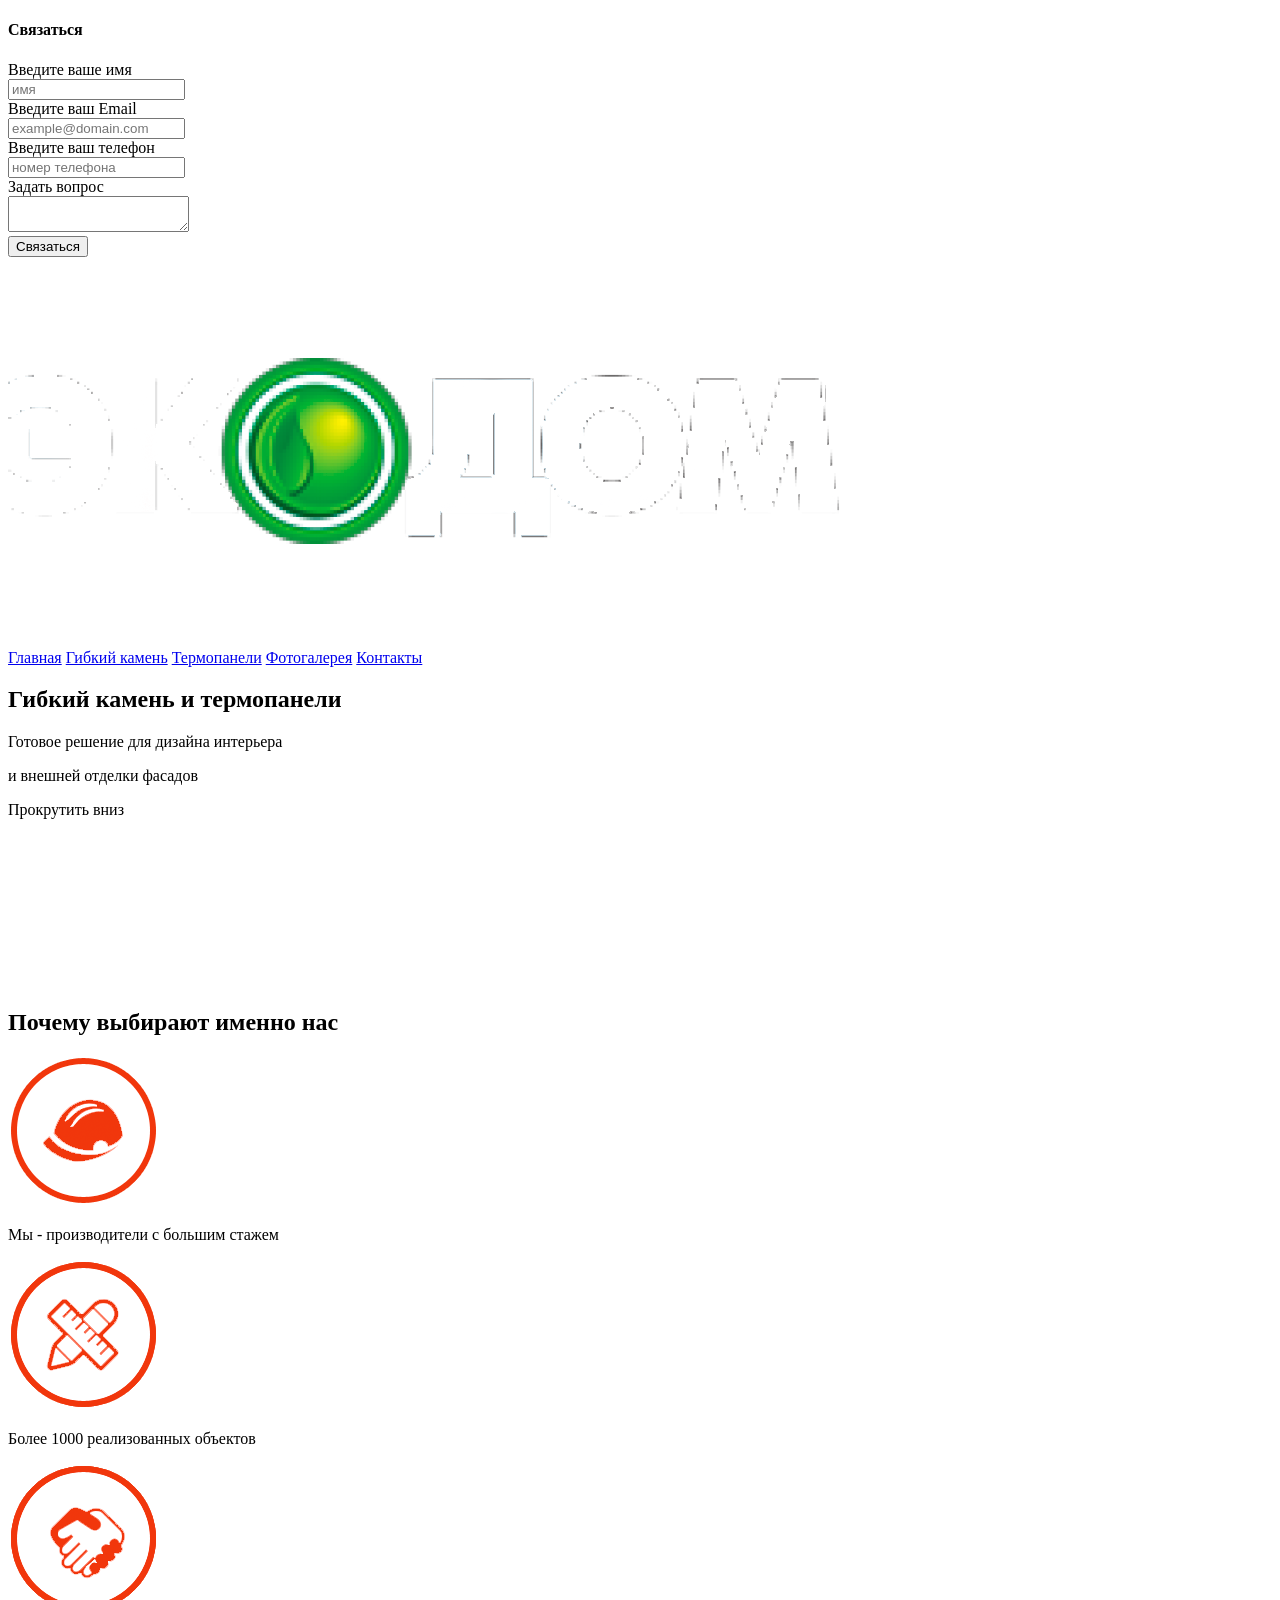
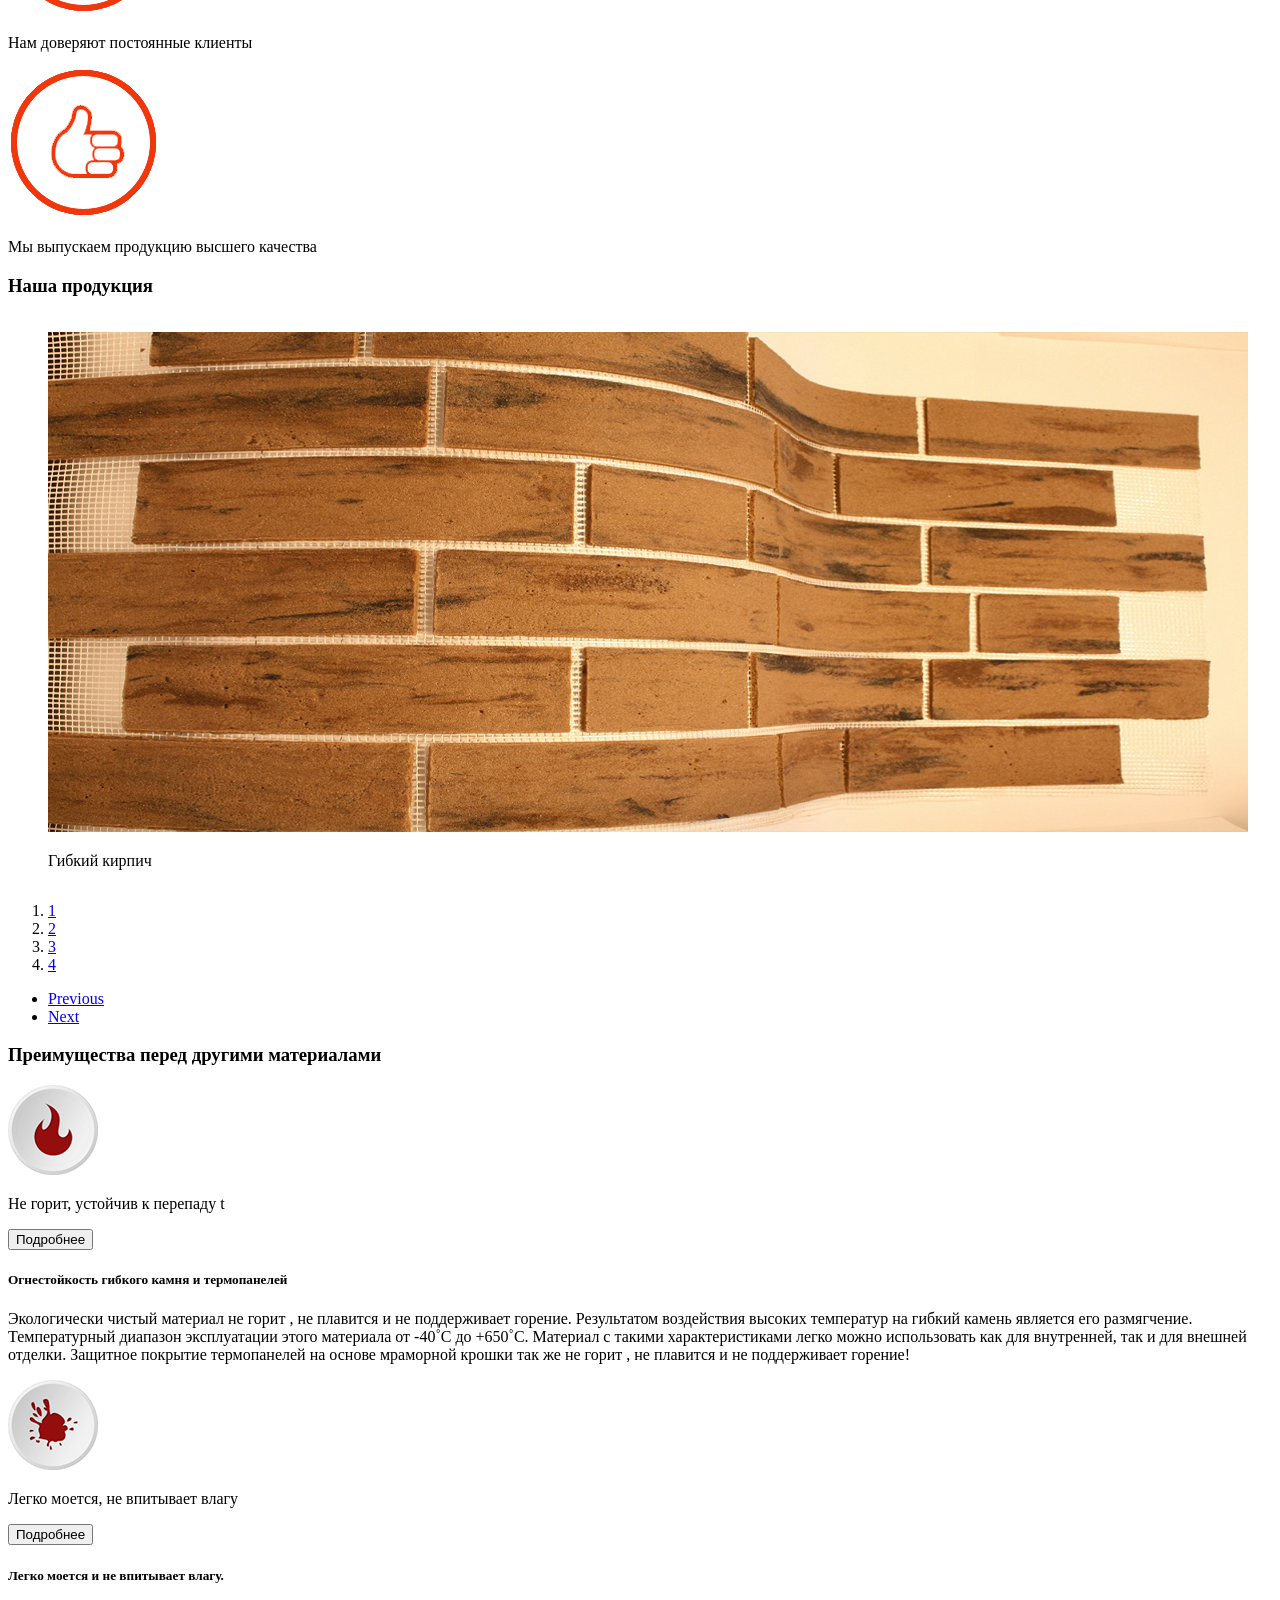
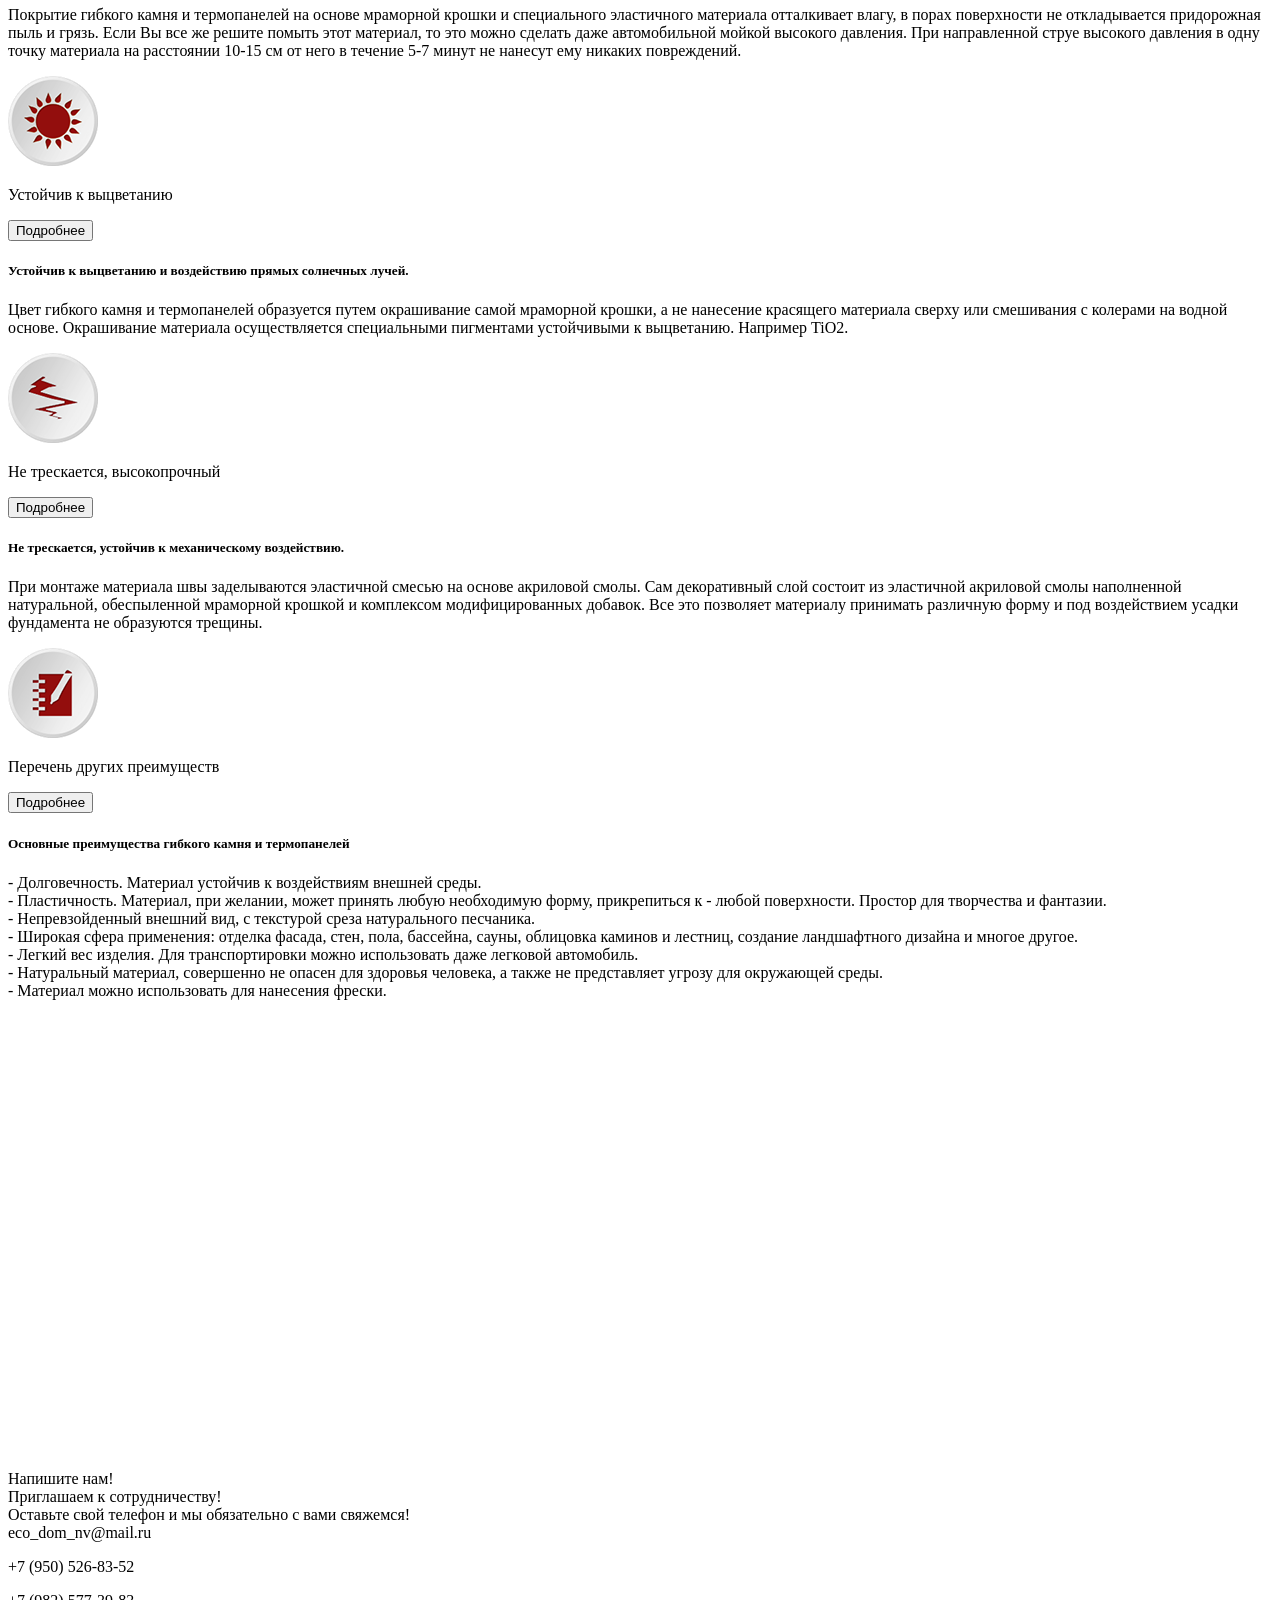
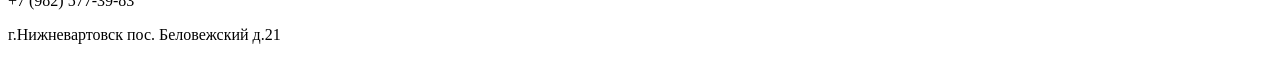
==== public/app/index.html @ 34fd1367 "верстка" ====
<!DOCTYPE html>
<html lang="ru">

<head>
    <meta charset="UTF-8"/>
    <meta http-equiv="X-UA-Compatible" content="IE=edge">
    <meta name="viewport" content="width=device-width, initial-scale=1.0">
    <title>Gulp Project</title>
    <link rel="stylesheet" href="css/font-awesome.min.css">
    <link rel="stylesheet" href="css/flexslider.css" type="text/css" media="screen"/>
    <link rel="stylesheet" href="css/main.css" type="text/css"/>
    <!--[if lt IE 9]>
    <script src="https://oss.maxcdn.com/html5shiv/3.7.3/html5shiv.min.js"></script>
    <script src="https://oss.maxcdn.com/respond/1.4.2/respond.min.js"></script>
    <![endif]-->
</head>

<body>
<!--<div class="debug">-->
<!--<div>-->
<!--<div>-->
<!--<div></div>-->
<!--<div></div>-->
<!--<div></div>-->
<!--<div></div>-->
<!--<div></div>-->
<!--<div></div>-->
<!--<div></div>-->
<!--<div></div>-->
<!--<div></div>-->
<!--<div></div>-->
<!--<div></div>-->
<!--<div></div>-->
<!--</div>-->
<!--</div>-->
<!--</div>-->
<div class="overlay_form"></div>
<section class="modal-form" id="popup1">
    <div class="smart-form">
        <div class="form-header">
            <h4><i class="fa fa-comments"></i>Связаться</h4>
        </div>
        <form method="post" action="#" id="contact">
            <div class="form-body">
                <div class="form-section">
                    <label for="names" class="field-label">Введите ваше имя</label>
                    <div class="prepend-icon">
                        <span class="field-icon"><i class="fa fa-user"></i></span>
                        <input type="text" name="names" id="names" placeholder="имя">
                    </div>
                </div>
                <div class="form-section">
                    <label for="email" class="field-label">Введите ваш Email</label>
                    <div class="prepend-icon">
                        <span class="field-icon"><i class="fa fa-envelope"></i></span>
                        <input type="email" name="email" id="email" placeholder="example@domain.com">
                    </div>
                </div>
                <div class="form-section">
                    <label for="tel" class="field-label">Введите ваш телефон</label>
                    <div class="prepend-icon">
                        <span class="field-icon"><i class="fa fa-phone-square"></i></span>
                        <input type="tel" name="tel" id="tel" placeholder="номер телефона">
                    </div>

                </div>
                <div class="form-section">
                    <label for="comment" class="field-label">Задать вопрос</label>
                    <div class="prepend-icon">
                        <span class="field-icon"><i class="fa fa-comments"></i></span>
                        <textarea class="comment" id="comment" name="comment"></textarea>
                    </div>
                </div>
            </div>
            <div class="form-footer">
                <input type="submit" name="modal_submit" value="Связаться" class="button-form">
            </div>
        </form>
    </div>
</section>
<header>
    <nav class="menu">
        <div class="logo">
            <img src="img/logo3.png" alt="логотип">
        </div>
        <div class="menu__icon">
            <span></span>
            <span></span>
            <span></span>
            <span></span>
        </div>

        <div class="menu__links">
            <a class="menu__links-item menu__links-item-active" href="#">Главная</a>
            <a class="menu__links-item" href="gk.html">Гибкий камень</a>
            <a class="menu__links-item" href="tp.html">Термопанели</a>
            <a class="menu__links-item" href="gallery.html">Фотогалерея</a>
            <a class="menu__links-item" href="#contact_footer">Контакты</a>
        </div>
    </nav>
    <section class="fullscreen-bg">
        <div class="overlay">
            <div class="container">
                <h1>Гибкий камень и термопанели</h1>
                <p>Готовое решение для дизайна интерьера</p>
                <p>и внешней отделки фасадов</p>
                <p class="text">Прокрутить вниз</p>
                <div class="arrow_top">
                    <div class="chevron"></div>
                    <div class="chevron"></div>
                    <div class="chevron"></div>
                </div>

            </div>
        </div>
        <video loop muted autoplay poster="media/backvideo.jpg" class="fullscreen-bg__video">
            <source src="media/backvideo.mp4" type="video/mp4">
            <source src="media/backvideo.webm" type="video/webm">
            <source src="media/backvideo.avi" type="video/avi">
        </video>
    </section>


</header>
<main>
    <section class="profit">
        <div class="container">
            <div class="items">
                <h2>Почему выбирают именно нас</h2>
                <div class="item">
                    <img src="img/ico_pochemu_1.png" alt="">
                    <p>Мы - производители с большим стажем</p>
                </div>
                <div class="item">
                    <img src="img/ico_pochemu_2.png" alt="">
                    <p>Более 1000 реализованных объектов</p>
                </div>
                <div class="item">
                    <img src="img/ico_pochemu_3.png" alt="">
                    <p>Нам доверяют постоянные клиенты</p>
                </div>
                <div class="item">
                    <img src="img/ico_pochemu_4.png" alt="">
                    <p>Мы выпускаем продукцию высшего качества</p>
                </div>
            </div>
        </div>
    </section>
    <section class="slider">
        <h3>Наша продукция</h3>
        <div class="slider_container">
            <div class="flexslider">
                <ul class="slides">
                    <li>
                        <img src="img/productslide1.jpg"/>
                        <p class="flex-caption">Гибкий кирпич</p>
                    </li>
                    <li>
                        <img src="img/productslide2.jpg"/>
                        <p class="flex-caption">Гибкие обои</p>
                    </li>
                    <li>
                        <img src="img/productslide3.jpg"/>
                        <p class="flex-caption">Гибкий камень: Плитка</p>
                    </li>
                    <li>
                        <img src="img/productslide4.jpg"/>
                        <p class="flex-caption">Гибкий камень: Текстурированный</p>
                    </li>
                </ul>
            </div>
        </div>
    </section>
    <section class="advantage">
        <div class="container">
            <h3>Преимущества перед другими материалами</h3>
            <div class="items">
                <div class="item img_item1">
                    <img src="img/ogon_w.png" alt="icon" class="img_but1">
                    <div class="item_header">
                        <p>Не горит, устойчив к перепаду t</p>
                        <button class="read_more but1">Подробнее</button>
                    </div>
                    <div class="item_text text1">
                        <h5>Огнестойкость гибкого камня и термопанелей</h5>
                        <p>Экологически чистый материал не горит , не плавится и не поддерживает горение.
                            Результатом воздействия высоких температур на гибкий камень является его размягчение.
                            Температурный диапазон эксплуатации этого материала от -40˚C до +650˚C.
                            Материал с такими характеристиками легко можно использовать как для внутренней, так и для
                            внешней отделки.
                            Защитное покрытие термопанелей на основе мраморной крошки так же не горит , не плавится и не
                            поддерживает горение!
                        </p>
                    </div>
                </div>
                <div class="item img_item2">
                    <img src="img/graz_w.png" alt="icon" class="img_but2">
                    <div class="item_header">
                        <p>Легко моется, не впитывает влагу</p>
                        <button class="read_more but2">Подробнее</button>
                    </div>
                    <div class="item_text text2">
                        <h5>Легко моется и не впитывает влагу.</h5>
                        <p>Покрытие гибкого камня и термопанелей на основе мраморной крошки и специального эластичного
                            материала отталкивает влагу, в порах поверхности не откладывается придорожная пыль и грязь.
                            Если
                            Вы все же решите помыть этот материал, то это можно сделать даже автомобильной мойкой
                            высокого
                            давления.
                            При направленной струе высокого давления в одну точку материала на расстоянии 10-15 см от
                            него в
                            течение 5-7 минут не нанесут ему никаких повреждений.</p>
                    </div>
                </div>
                <div class="item img_item3">
                    <img src="img/solnz_w.png" alt="icon" class="img_but3">
                    <div class="item_header">
                        <p>Устойчив к выцветанию</p>
                        <button class="read_more but3">Подробнее</button>
                    </div>
                    <div class="item_text text3">
                        <h5>Устойчив к выцветанию и воздействию прямых солнечных лучей.</h5>
                        <p>Цвет гибкого камня и термопанелей образуется путем окрашивание самой мраморной крошки, а не
                            нанесение красящего материала сверху или смешивания с колерами на водной основе.
                            Окрашивание материала осуществляется специальными пигментами устойчивыми к выцветанию.
                            Например
                            TiO2.</p>
                    </div>
                </div>
                <div class="item img_item4">
                    <img src="img/tresh_w.png" alt="icon" class="img_but4">
                    <div class="item_header">
                        <p>Не трескается, высокопрочный</p>
                        <button class="read_more but4">Подробнее</button>
                    </div>
                    <div class="item_text text4">
                        <h5>Не трескается, устойчив к механическому воздействию.</h5>
                        <p>При монтаже материала швы заделываются эластичной смесью на основе акриловой смолы. Сам
                            декоративный слой состоит из эластичной акриловой смолы наполненной натуральной,
                            обеспыленной
                            мраморной крошкой и комплексом модифицированных добавок. Все это позволяет материалу
                            принимать
                            различную форму и под воздействием усадки фундамента не образуются трещины.
                        </p>
                    </div>
                </div>
                <div class="item img_item5">
                    <img src="img/prohee_w.png" alt="icon" class="img_but5">
                    <div class="item_header">
                        <p>Перечень других преимуществ</p>
                        <button class="read_more but5">Подробнее</button>
                    </div>
                    <div class="item_text text5">
                        <h5>Основные преимущества гибкого камня и термопанелей</h5>
                        <p>
                            - Долговечность. Материал устойчив к воздействиям внешней среды. </br>
                            - Пластичность. Материал, при желании, может принять любую необходимую форму, прикрепиться к
                            - любой поверхности. Простор для творчества и фантазии.</br>
                            - Непревзойденный внешний вид, с текстурой среза натурального песчаника.</br>
                            - Широкая сфера применения: отделка фасада, стен, пола, бассейна, сауны, облицовка каминов и
                            лестниц, создание ландшафтного дизайна и многое другое.</br>
                            - Легкий вес изделия. Для транспортировки можно использовать даже легковой автомобиль.</br>
                            - Натуральный материал, совершенно не опасен для здоровья человека, а также не представляет
                            угрозу для окружающей среды.</br>
                            - Материал можно использовать для нанесения фрески.</br>
                        </p>
                    </div>
                </div>
            </div>
        </div>
    </section>
    <section class="map">
        <iframe src="https://www.google.com/maps/embed?pb=!1m18!1m12!1m3!1d62012.60396116427!2d76.44290987574828!3d60.94101270400136!2m3!1f0!2f0!3f0!3m2!1i1024!2i768!4f13.1!3m3!1m2!1s0x436d3ea933d05687%3A0xd611216bd7fa542d!2z0J3QuNC20L3QtdCy0LDRgNGC0L7QstGB0LosINCl0LDQvdGC0Yst0JzQsNC90YHQuNC50YHQutC40Lkg0LDQstGC0L7QvdC-0LzQvdGL0Lkg0L7QutGA0YPQsywg0KDQvtGB0YHQuNGP!5e0!3m2!1sru!2sby!4v1518263924692" width="100%" height="450" frameborder="0" style="border:0" allowfullscreen></iframe>
    </section>
</main>
<footer id="contact_footer">
    <div class="cooperation">
        Напишите нам!</br>
        Приглашаем к сотрудничеству!</br>
        Оставьте свой телефон и мы обязательно с вами свяжемся!</br>
    </div>
    <div class="cont_email">
        <div class="email">eco_dom_nv@mail.ru</div>
    </div>
    <div class="telefon">
        <p>+7 (950) 526-83-52</p>
        <div class="line"></div>
        <p>+7 (982) 577-39-83</p>
        <p class="adress">г.Нижневартовск пос. Беловежский д.21</p>
    </div>
</footer>
<a href="#" id="popup__toggle" rel="popup1">
    <div class="circlephone" style="transform-origin: center;"></div>
    <div class="circle-fill" style="transform-origin: center;"></div>
    <div class="img-circle" style="transform-origin: center;">
        <div class="img-circleblock" style="transform-origin: center;"></div>
    </div>

</a>
<script src="https://code.jquery.com/jquery-3.2.1.slim.min.js"
        integrity="sha384-KJ3o2DKtIkvYIK3UENzmM7KCkRr/rE9/Qpg6aAZGJwFDMVNA/GpGFF93hXpG5KkN"
        crossorigin="anonymous"></script>
<script defer src="js/jquery.flexslider.js"></script>
<script src="js/main.js"></script>
</body>

</html>
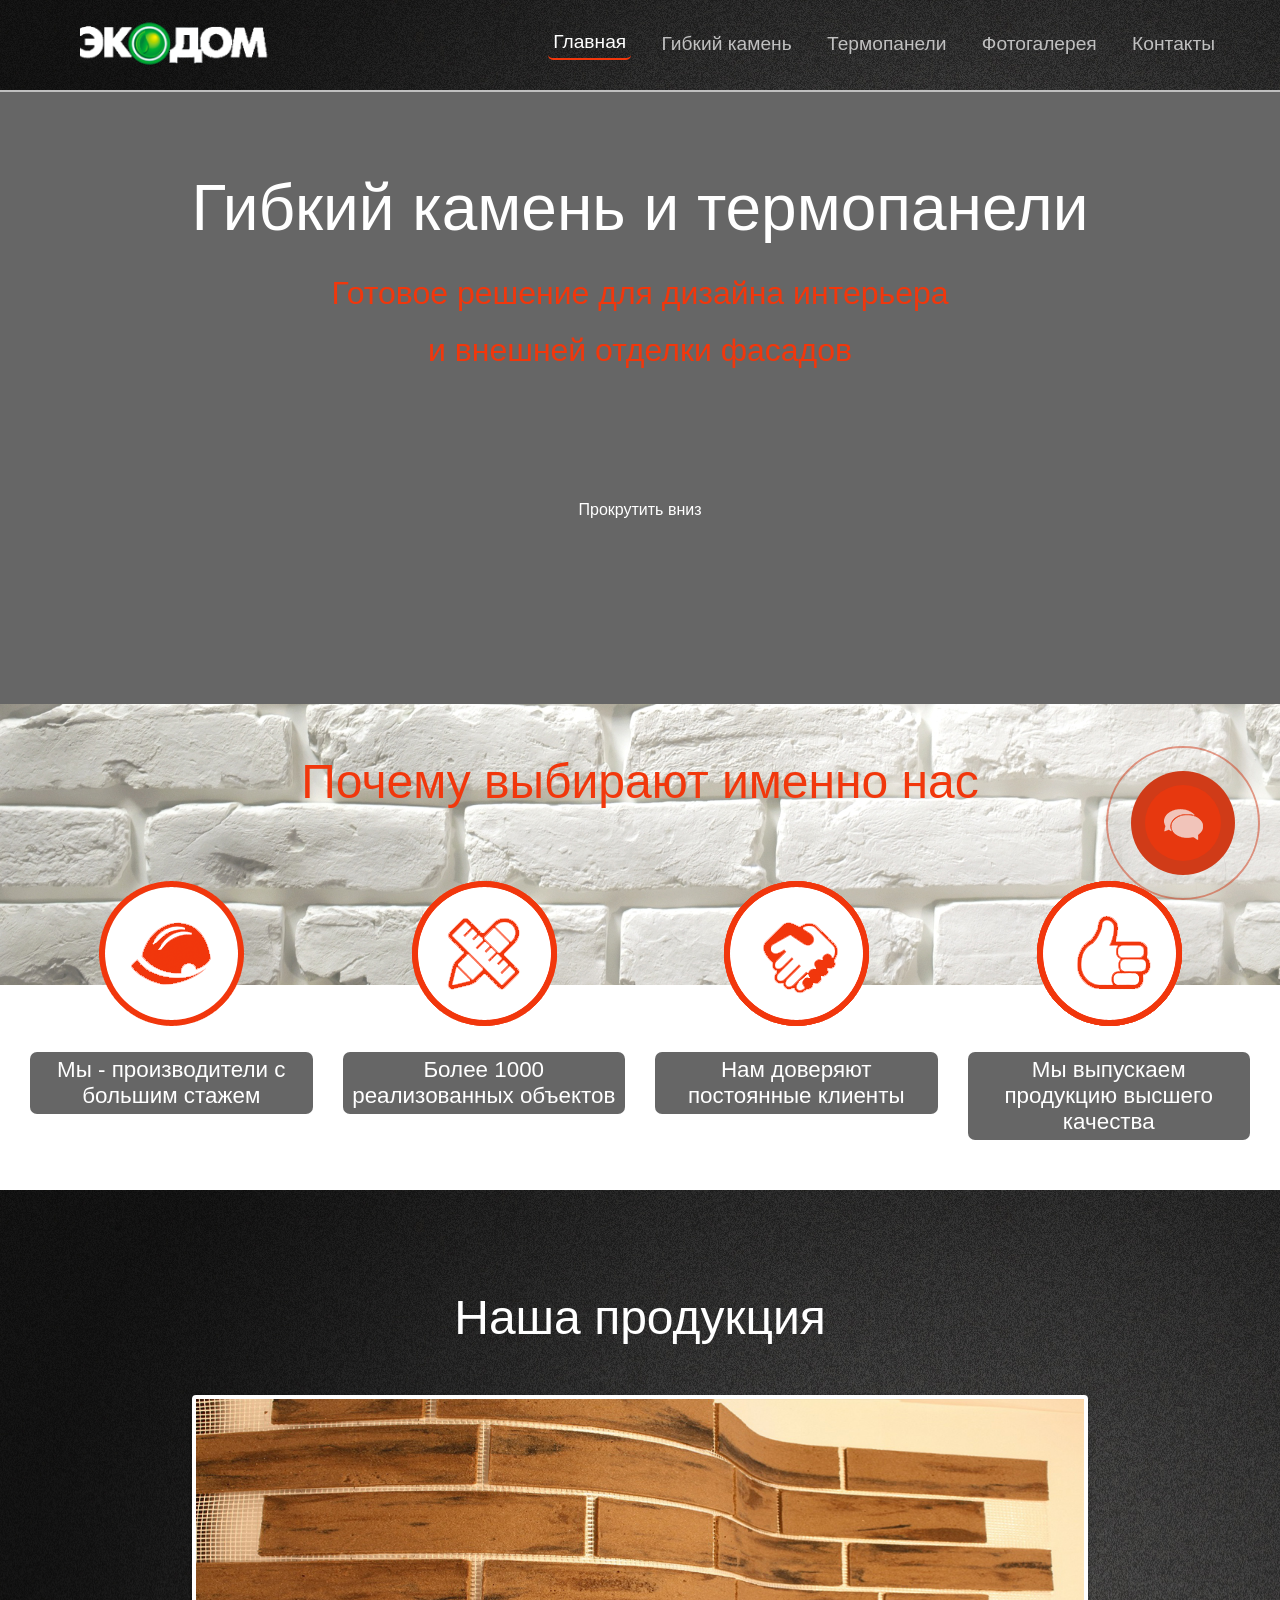
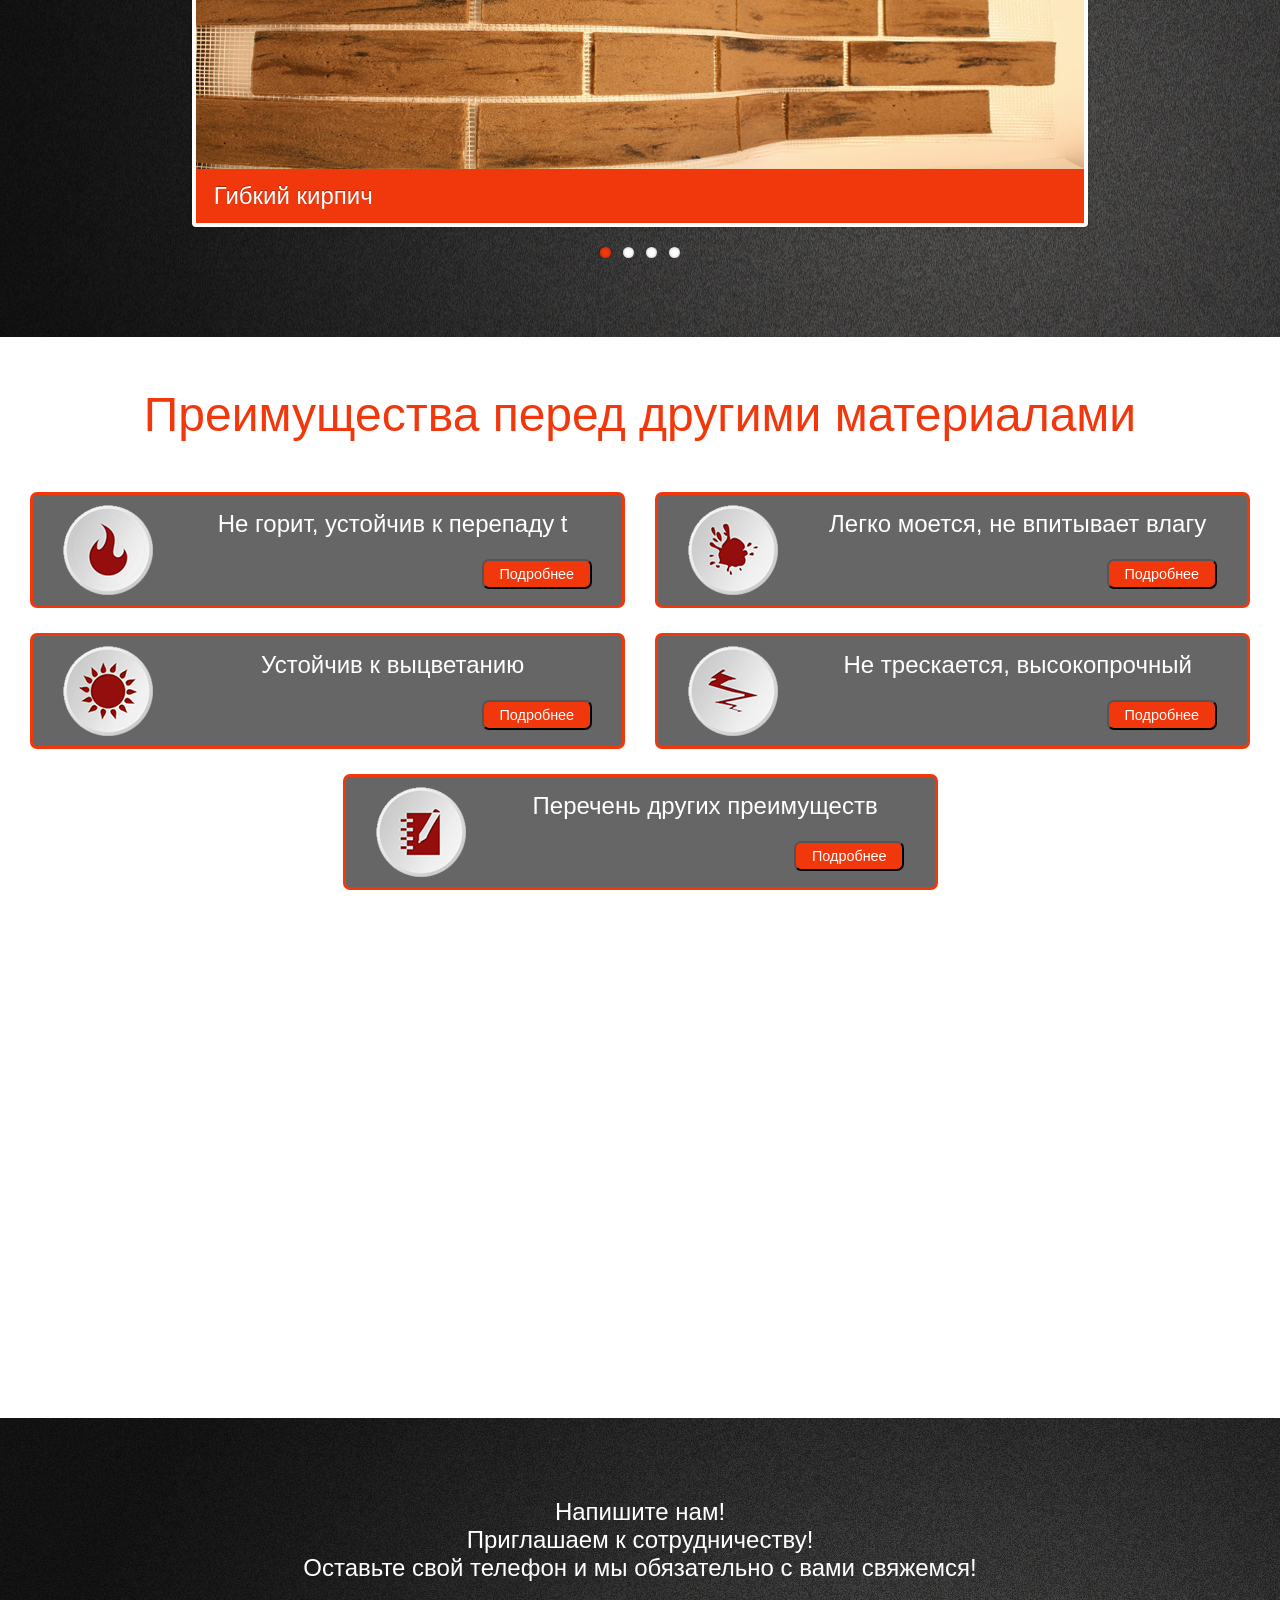
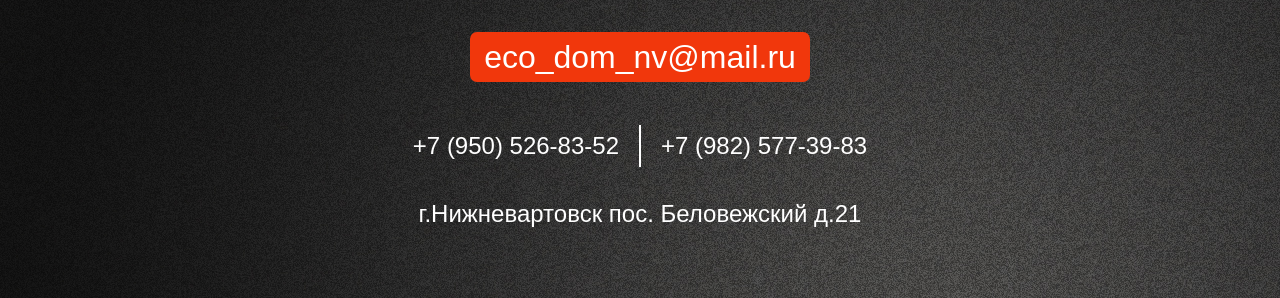
==== commit 8e550664: "верстка" ====
--- a/public/app/index.html
+++ b/public/app/index.html
@@ -176,7 +176,7 @@
             <h3>Преимущества перед другими материалами</h3>
             <div class="items">
                 <div class="item img_item1">
-                    <img src="img/ogon_w.png" alt="icon" class="img_but1">
+                    <div class="img_1"></div>
                     <div class="item_header">
                         <p>Не горит, устойчив к перепаду t</p>
                         <button class="read_more but1">Подробнее</button>
@@ -194,26 +194,26 @@
                     </div>
                 </div>
                 <div class="item img_item2">
-                    <img src="img/graz_w.png" alt="icon" class="img_but2">
+                    <div class="img_2"></div>
                     <div class="item_header">
                         <p>Легко моется, не впитывает влагу</p>
                         <button class="read_more but2">Подробнее</button>
                     </div>
                     <div class="item_text text2">
                         <h5>Легко моется и не впитывает влагу.</h5>
-                        <p>Покрытие гибкого камня и термопанелей на основе мраморной крошки и специального эластичного
-                            материала отталкивает влагу, в порах поверхности не откладывается придорожная пыль и грязь.
-                            Если
-                            Вы все же решите помыть этот материал, то это можно сделать даже автомобильной мойкой
-                            высокого
-                            давления.
-                            При направленной струе высокого давления в одну точку материала на расстоянии 10-15 см от
-                            него в
-                            течение 5-7 минут не нанесут ему никаких повреждений.</p>
-                    </div>
+                    <p>Покрытие гибкого камня и термопанелей на основе мраморной крошки и специального эластичного
+                        материала отталкивает влагу, в порах поверхности не откладывается придорожная пыль и грязь.
+                        Если
+                        Вы все же решите помыть этот материал, то это можно сделать даже автомобильной мойкой
+                        высокого
+                        давления.
+                        При направленной струе высокого давления в одну точку материала на расстоянии 10-15 см от
+                        него в
+                        течение 5-7 минут не нанесут ему никаких повреждений.</p>
+                </div>
                 </div>
                 <div class="item img_item3">
-                    <img src="img/solnz_w.png" alt="icon" class="img_but3">
+                    <div class="img_3"></div>
                     <div class="item_header">
                         <p>Устойчив к выцветанию</p>
                         <button class="read_more but3">Подробнее</button>
@@ -228,7 +228,7 @@
                     </div>
                 </div>
                 <div class="item img_item4">
-                    <img src="img/tresh_w.png" alt="icon" class="img_but4">
+                    <div class="img_4"></div>
                     <div class="item_header">
                         <p>Не трескается, высокопрочный</p>
                         <button class="read_more but4">Подробнее</button>
@@ -245,7 +245,7 @@
                     </div>
                 </div>
                 <div class="item img_item5">
-                    <img src="img/prohee_w.png" alt="icon" class="img_but5">
+                    <div class="img_5"></div>
                     <div class="item_header">
                         <p>Перечень других преимуществ</p>
                         <button class="read_more but5">Подробнее</button>
--- a/public/app/css/main.css
+++ b/public/app/css/main.css
@@ -0,0 +1,1613 @@
+body,
+div,
+dl,
+dt,
+dd,
+ul,
+li,
+h1,
+h2,
+h3,
+h4,
+h5,
+h6,
+pre,
+code,
+form,
+fieldset,
+input,
+textarea,
+p,
+blockquote,
+th,
+td {
+  margin: 0;
+  padding: 0;
+}
+
+table {
+  border-collapse: collapse;
+  border-spacing: 0;
+}
+
+fieldset,
+img,
+abbr {
+  border: 0;
+}
+
+address,
+caption,
+cite,
+code,
+dfn,
+em,
+strong,
+th,
+var {
+  font-style: normal;
+  font-weight: normal;
+}
+
+ul li {
+  list-style: none;
+}
+
+caption,
+th {
+  text-align: left;
+}
+
+h1,
+h2,
+h3,
+h4,
+h5,
+h6 {
+  font-size: 100%;
+  font-weight: normal;
+}
+
+sup {
+  vertical-align: text-top;
+}
+
+sub {
+  vertical-align: text-bottom;
+}
+
+input,
+textarea,
+select {
+  font-family: inherit;
+  font-size: inherit;
+  font-weight: inherit;
+}
+
+legend {
+  color: #000;
+}
+
+article,
+aside,
+details,
+figcaption,
+figure,
+footer,
+header,
+hgroup,
+menu,
+nav,
+section,
+main {
+  display: block;
+}
+
+img {
+  max-width: 100%;
+  height: auto;
+}
+
+.debug {
+  display: block;
+  height: 100vh;
+  position: fixed;
+  width: 100%;
+}
+
+.debug > div {
+  height: inherit;
+  max-width: 1280px;
+  margin: 0 auto;
+  padding-left: 30px;
+  padding-right: 30px;
+}
+
+.debug > div > div {
+  height: inherit;
+  display: -webkit-box;
+  display: -webkit-flex;
+  display: -ms-flexbox;
+  display: flex;
+  -webkit-flex-wrap: wrap;
+      -ms-flex-wrap: wrap;
+          flex-wrap: wrap;
+  margin-left: -15px;
+  margin-right: -15px;
+}
+
+.debug > div > div > div {
+  -webkit-box-sizing: border-box;
+          box-sizing: border-box;
+  word-wrap: break-word;
+  margin-left: 15px;
+  margin-right: 15px;
+  width: -webkit-calc(8.33333% - 30px);
+  width: calc(8.33333% - 30px);
+  height: inherit;
+  outline: 0;
+  background: rgba(0, 0, 0, 0.4);
+}
+
+.container {
+  max-width: 1280px;
+  margin: 0 auto;
+  padding-left: 30px;
+  padding-right: 30px;
+}
+
+body {
+  font-family: "Roboto", "Open Sans", "Lato", sans-serif;
+  font-size: 14px;
+}
+
+main {
+  background: url("../img/backkirpich.jpg") no-repeat fixed;
+}
+
+.fullscreen-bg {
+  overflow: hidden;
+  z-index: -100;
+  position: relative;
+  height: 100%;
+  width: 100%;
+  padding-top: 55%;
+}
+
+.fullscreen-bg video {
+  position: absolute;
+  top: 0;
+  left: 0;
+  width: 100%;
+}
+
+.fullscreen-bg .overlay {
+  background: rgba(0, 0, 0, 0.6);
+  position: absolute;
+  top: 0;
+  left: 0;
+  width: 100%;
+  height: 100%;
+  z-index: 4;
+  display: -webkit-box;
+  display: -webkit-flex;
+  display: -ms-flexbox;
+  display: flex;
+  -webkit-box-align: center;
+  -webkit-align-items: center;
+      -ms-flex-align: center;
+          align-items: center;
+}
+
+.fullscreen-bg .overlay .container {
+  color: #FFFFFF;
+  text-align: center;
+  display: -webkit-box;
+  display: -webkit-flex;
+  display: -ms-flexbox;
+  display: flex;
+  -webkit-flex-wrap: wrap;
+      -ms-flex-wrap: wrap;
+          flex-wrap: wrap;
+  -webkit-box-pack: center;
+  -webkit-justify-content: center;
+      -ms-flex-pack: center;
+          justify-content: center;
+}
+
+.fullscreen-bg .overlay .container h1 {
+  font-size: 4rem;
+  width: 100%;
+  margin: 20px;
+}
+
+.fullscreen-bg .overlay .container p {
+  font-size: 2rem;
+  color: #F1370C;
+  width: 100%;
+  margin: 10px;
+}
+
+.fullscreen-bg .overlay .container .text {
+  color: #FFFFFF;
+  font-size: 1rem;
+  margin-top: 10%;
+}
+
+.fullscreen-bg .overlay .container .arrow_top {
+  position: relative;
+  width: 24px;
+  height: 24px;
+}
+
+.fullscreen-bg .overlay .container .arrow_top .chevron {
+  position: absolute;
+  width: 28px;
+  height: 8px;
+  opacity: 0;
+  -webkit-transform: scale3d(0.5, 0.5, 0.5);
+          transform: scale3d(0.5, 0.5, 0.5);
+  -webkit-animation: move 3s ease-out infinite;
+          animation: move 3s ease-out infinite;
+}
+
+.fullscreen-bg .overlay .container .arrow_top .chevron:first-child {
+  -webkit-animation: move 3s ease-out 1s infinite;
+          animation: move 3s ease-out 1s infinite;
+}
+
+.fullscreen-bg .overlay .container .arrow_top .chevron:nth-child(2) {
+  -webkit-animation: move 3s ease-out 2s infinite;
+          animation: move 3s ease-out 2s infinite;
+}
+
+@-webkit-keyframes move {
+  25% {
+    opacity: 1;
+  }
+
+  33% {
+    opacity: 1;
+    -webkit-transform: translateY(30px);
+            transform: translateY(30px);
+  }
+
+  67% {
+    opacity: 1;
+    -webkit-transform: translateY(40px);
+            transform: translateY(40px);
+  }
+
+  100% {
+    opacity: 0;
+    -webkit-transform: translateY(55px) scale3d(0.5, 0.5, 0.5);
+            transform: translateY(55px) scale3d(0.5, 0.5, 0.5);
+  }
+}
+
+@keyframes move {
+  25% {
+    opacity: 1;
+  }
+
+  33% {
+    opacity: 1;
+    -webkit-transform: translateY(30px);
+            transform: translateY(30px);
+  }
+
+  67% {
+    opacity: 1;
+    -webkit-transform: translateY(40px);
+            transform: translateY(40px);
+  }
+
+  100% {
+    opacity: 0;
+    -webkit-transform: translateY(55px) scale3d(0.5, 0.5, 0.5);
+            transform: translateY(55px) scale3d(0.5, 0.5, 0.5);
+  }
+}
+
+.fullscreen-bg .overlay .container .arrow_top .chevron:after {
+  content: ' ';
+  position: absolute;
+  top: 0;
+  height: 100%;
+  width: 51%;
+  background: #FFFFFF;
+  right: 0;
+  width: 50%;
+  -webkit-transform: skew(0deg, -30deg);
+      -ms-transform: skew(0deg, -30deg);
+          transform: skew(0deg, -30deg);
+}
+
+.fullscreen-bg .overlay .container .arrow_top .chevron:before {
+  content: ' ';
+  position: absolute;
+  top: 0;
+  height: 100%;
+  width: 51%;
+  background: #FFFFFF;
+  left: 0;
+  -webkit-transform: skew(0deg, 30deg);
+      -ms-transform: skew(0deg, 30deg);
+          transform: skew(0deg, 30deg);
+}
+
+.menu {
+  position: fixed;
+  width: 100%;
+  display: -webkit-box;
+  display: -webkit-flex;
+  display: -ms-flexbox;
+  display: flex;
+  -webkit-flex-wrap: wrap;
+      -ms-flex-wrap: wrap;
+          flex-wrap: wrap;
+  -webkit-box-align: center;
+  -webkit-align-items: center;
+      -ms-flex-align: center;
+          align-items: center;
+  background: url("../img/rk-security-sytems-background-1.jpg");
+  border-bottom: 2px solid #C0C0C0;
+  z-index: 102;
+}
+
+.menu .logo {
+  margin-left: 80px;
+}
+
+.menu .logo img {
+  width: 191px;
+  height: 87px;
+}
+
+.menu .menu__links {
+  font-family: "Roboto", "Open Sans", "Lato", sans-serif;
+  font-size: 1.2rem;
+  margin-left: auto;
+  margin-right: 50px;
+}
+
+.menu .menu__links .menu__links-item {
+  text-decoration: none;
+  outline: none;
+  display: inline-block;
+  margin: 0 10px;
+  position: relative;
+  overflow: hidden;
+  -webkit-border-radius: 5px;
+          border-radius: 5px;
+  -webkit-transition: .2s ease-in-out;
+  -o-transition: .2s ease-in-out;
+  transition: .2s ease-in-out;
+  padding: 5px;
+  color: #C0C0C0;
+}
+
+.menu .menu__links .menu__links-item:hover {
+  color: #FFFFFF;
+  border-bottom: 2px solid #F1370C;
+}
+
+.menu .menu__links .menu__links-item:hover:before {
+  left: 150px;
+  -webkit-transition: .5s ease-in-out;
+  -o-transition: .5s ease-in-out;
+  transition: .5s ease-in-out;
+}
+
+.menu .menu__links .menu__links-item:before {
+  content: "";
+  background: -webkit-gradient(linear, left top, right top, from(rgba(255, 255, 255, 0.1)), to(rgba(255, 255, 255, 0.5)));
+  background: -webkit-linear-gradient(left, rgba(255, 255, 255, 0.1), rgba(255, 255, 255, 0.5));
+  background: -o-linear-gradient(left, rgba(255, 255, 255, 0.1), rgba(255, 255, 255, 0.5));
+  background: linear-gradient(90deg, rgba(255, 255, 255, 0.1), rgba(255, 255, 255, 0.5));
+  height: 50px;
+  width: 50px;
+  position: absolute;
+  top: -8px;
+  left: -75px;
+  -webkit-transform: skewX(-45deg);
+      -ms-transform: skewX(-45deg);
+          transform: skewX(-45deg);
+}
+
+.menu .menu__links .menu__links-item-active {
+  color: #FFFFFF;
+  border-bottom: 2px solid #F1370C;
+}
+
+.menu .menu__icon {
+  display: none;
+  width: 45px;
+  height: 35px;
+  position: relative;
+  cursor: pointer;
+  margin-left: auto;
+  margin-right: 50px;
+}
+
+.menu .menu__icon span {
+  display: block;
+  position: absolute;
+  height: 6px;
+  width: 100%;
+  background: #FFFFFF;
+  -webkit-border-radius: 9px;
+          border-radius: 9px;
+  opacity: 1;
+  left: 0;
+  -webkit-transform: rotate(0deg);
+      -ms-transform: rotate(0deg);
+          transform: rotate(0deg);
+  -webkit-transition: .25s ease-in-out;
+  -o-transition: .25s ease-in-out;
+  transition: .25s ease-in-out;
+}
+
+.menu .menu__icon span:nth-child(1) {
+  top: 0px;
+}
+
+.menu .menu__icon span:nth-child(2) {
+  top: 11px;
+}
+
+.menu .menu__icon span:nth-child(3) {
+  top: 11px;
+}
+
+.menu .menu__icon span:nth-child(4) {
+  top: 22px;
+}
+
+.menu.menu_state_open .menu__icon span:nth-child(1) {
+  top: 18px;
+  width: 0%;
+  left: 50%;
+}
+
+.menu.menu_state_open .menu__icon span:nth-child(2) {
+  -webkit-transform: rotate(45deg);
+      -ms-transform: rotate(45deg);
+          transform: rotate(45deg);
+}
+
+.menu.menu_state_open .menu__icon span:nth-child(3) {
+  -webkit-transform: rotate(-45deg);
+      -ms-transform: rotate(-45deg);
+          transform: rotate(-45deg);
+}
+
+.menu.menu_state_open .menu__icon span:nth-child(4) {
+  top: 18px;
+  width: 0%;
+  left: 50%;
+}
+
+.menu.menu_state_open .menu__links {
+  display: block;
+}
+
+.profit {
+  padding: 50px 0;
+  background: url("../img/backkirpich.jpg") fixed;
+}
+
+.profit .items {
+  display: -webkit-box;
+  display: -webkit-flex;
+  display: -ms-flexbox;
+  display: flex;
+  -webkit-flex-wrap: wrap;
+      -ms-flex-wrap: wrap;
+          flex-wrap: wrap;
+  margin-left: -15px;
+  margin-right: -15px;
+  -webkit-box-pack: center;
+  -webkit-justify-content: center;
+      -ms-flex-pack: center;
+          justify-content: center;
+}
+
+.profit .items h2 {
+  width: 100%;
+  font-size: 3rem;
+  text-align: center;
+  padding-bottom: 50px;
+  color: #F1370C;
+}
+
+.profit .items .item {
+  -webkit-box-sizing: border-box;
+          box-sizing: border-box;
+  word-wrap: break-word;
+  margin-left: 15px;
+  margin-right: 15px;
+  width: -webkit-calc(25% - 30px);
+  width: calc(25% - 30px);
+  text-align: center;
+}
+
+.profit .items .item img {
+  margin: 20px;
+}
+
+.profit .items .item p {
+  font-size: 1.4rem;
+  background: rgba(0, 0, 0, 0.6);
+  color: #FFFFFF;
+  padding: 5px;
+  -webkit-border-radius: 7px;
+          border-radius: 7px;
+}
+
+.slider {
+  width: 100%;
+  background: url("../img/rk-security-sytems-background-1.jpg");
+  padding: 50px 0;
+}
+
+.slider h3 {
+  text-align: center;
+  color: #FFFFFF;
+  font-size: 3rem;
+  margin: 50px 0 50px 0;
+}
+
+.slider_container {
+  width: 70%;
+  margin: 0 auto;
+}
+
+.flex-caption {
+  width: 100%;
+  padding: 2%;
+  left: 0;
+  bottom: 0;
+  background: #F1370C;
+  color: #fff;
+  text-shadow: 0 -1px 0 rgba(0, 0, 0, 0.3);
+  font-size: 1.5rem;
+  line-height: 18px;
+}
+
+.flex-control-paging li a {
+  background: #FFFFFF;
+}
+
+.flex-control-paging li a.flex-active {
+  background: #F1370C;
+}
+
+.advantage {
+  padding: 50px 0;
+  background: url("../img/backkirpich.jpg") fixed;
+}
+
+.advantage h3 {
+  width: 100%;
+  font-size: 3rem;
+  text-align: center;
+  padding-bottom: 50px;
+  color: #F1370C;
+}
+
+.advantage .items {
+  display: -webkit-box;
+  display: -webkit-flex;
+  display: -ms-flexbox;
+  display: flex;
+  -webkit-flex-wrap: wrap;
+      -ms-flex-wrap: wrap;
+          flex-wrap: wrap;
+  margin-left: -15px;
+  margin-right: -15px;
+  -webkit-box-pack: center;
+  -webkit-justify-content: center;
+      -ms-flex-pack: center;
+          justify-content: center;
+  -webkit-box-align: start;
+  -webkit-align-items: flex-start;
+      -ms-flex-align: start;
+          align-items: flex-start;
+}
+
+.advantage .items .item {
+  -webkit-box-sizing: border-box;
+          box-sizing: border-box;
+  word-wrap: break-word;
+  margin-left: 15px;
+  margin-right: 15px;
+  width: -webkit-calc(50% - 30px);
+  width: calc(50% - 30px);
+  display: -webkit-box;
+  display: -webkit-flex;
+  display: -ms-flexbox;
+  display: flex;
+  -webkit-flex-wrap: wrap;
+      -ms-flex-wrap: wrap;
+          flex-wrap: wrap;
+  -webkit-justify-content: space-around;
+      -ms-flex-pack: distribute;
+          justify-content: space-around;
+  border: 3px solid #F1370C;
+  padding: 10px;
+  margin-bottom: 25px;
+  background: rgba(0, 0, 0, 0.6);
+  -webkit-border-radius: 7px;
+          border-radius: 7px;
+}
+
+.advantage .items .item .img_1 {
+  width: 90px;
+  height: 90px;
+  background: url("../img/ogon_w.png");
+}
+
+.advantage .items .item .img_2 {
+  width: 90px;
+  height: 90px;
+  background: url("../img/graz_w.png");
+}
+
+.advantage .items .item .img_3 {
+  width: 90px;
+  height: 90px;
+  background: url("../img/solnz_w.png");
+}
+
+.advantage .items .item .img_4 {
+  width: 90px;
+  height: 90px;
+  background: url("../img/tresh_w.png");
+}
+
+.advantage .items .item .img_5 {
+  width: 90px;
+  height: 90px;
+  background: url("../img/prohee_w.png");
+}
+
+.advantage .items .item .item_header {
+  -webkit-flex-basis: 70%;
+      -ms-flex-preferred-size: 70%;
+          flex-basis: 70%;
+  color: #FFFFFF;
+  font-size: 1.5rem;
+  text-align: center;
+  display: -webkit-box;
+  display: -webkit-flex;
+  display: -ms-flexbox;
+  display: flex;
+  -webkit-flex-wrap: wrap;
+      -ms-flex-wrap: wrap;
+          flex-wrap: wrap;
+  -webkit-box-align: center;
+  -webkit-align-items: center;
+      -ms-flex-align: center;
+          align-items: center;
+  -webkit-box-pack: end;
+  -webkit-justify-content: flex-end;
+      -ms-flex-pack: end;
+          justify-content: flex-end;
+}
+
+.advantage .items .item .item_header p {
+  width: 100%;
+}
+
+.advantage .items .item .item_header button {
+  background: #F1370C;
+  font-size: 0.9rem;
+  margin-top: 10px;
+  height: 30px;
+  width: 110px;
+  -webkit-border-radius: 7px;
+          border-radius: 7px;
+  outline-style: none;
+  color: #FFFFFF;
+}
+
+.advantage .items .item .item_text {
+  width: 100%;
+  display: none;
+  color: #FFFFFF;
+  margin-top: 10px;
+}
+
+.advantage .items .item .item_text p {
+  line-height: 20px;
+}
+
+.advantage .items .item .item_text h5 {
+  font-size: 1rem;
+  margin: 5px;
+  text-align: center;
+}
+
+.advantage .items .item.img_item1:hover .img_1 {
+  background: url("../img/ogon_r.png");
+}
+
+.advantage .items .item.img_item2:hover .img_2 {
+  background: url("../img/graz_r.png");
+}
+
+.advantage .items .item.img_item3:hover .img_3 {
+  background: url("../img/solnz_r.png");
+}
+
+.advantage .items .item.img_item4:hover .img_4 {
+  background: url("../img/tresh_r.png");
+}
+
+.advantage .items .item.img_item5:hover .img_5 {
+  background: url("../img/prohee_r.png");
+}
+
+.gallery {
+  width: 100%;
+  background: #FFFFFF;
+  padding-top: 100px;
+}
+
+svg.polaroid rect {
+  stroke: #F1370C;
+}
+
+#photostack-1 nav span.current {
+  background: #F1370C;
+}
+
+footer {
+  background: url("../img/rk-security-sytems-background-1.jpg");
+  display: -webkit-box;
+  display: -webkit-flex;
+  display: -ms-flexbox;
+  display: flex;
+  -webkit-flex-wrap: wrap;
+      -ms-flex-wrap: wrap;
+          flex-wrap: wrap;
+}
+
+footer .cont_email {
+  width: 100%;
+  display: -webkit-box;
+  display: -webkit-flex;
+  display: -ms-flexbox;
+  display: flex;
+  -webkit-box-pack: center;
+  -webkit-justify-content: center;
+      -ms-flex-pack: center;
+          justify-content: center;
+}
+
+footer .cont_email .email {
+  background: #F1370C;
+  color: #FFFFFF;
+  font-size: 2rem;
+  margin: 50px 0 30px 0;
+  padding: 0 10px;
+  width: 320px;
+  text-align: center;
+  line-height: 50px;
+  -webkit-border-radius: 7px;
+          border-radius: 7px;
+}
+
+footer .telefon {
+  width: 100%;
+  display: -webkit-box;
+  display: -webkit-flex;
+  display: -ms-flexbox;
+  display: flex;
+  -webkit-flex-wrap: wrap;
+      -ms-flex-wrap: wrap;
+          flex-wrap: wrap;
+  -webkit-box-pack: center;
+  -webkit-justify-content: center;
+      -ms-flex-pack: center;
+          justify-content: center;
+  -webkit-box-align: center;
+  -webkit-align-items: center;
+      -ms-flex-align: center;
+          align-items: center;
+}
+
+footer .telefon p {
+  color: #FFFFFF;
+  font-size: 1.5rem;
+  padding: 20px;
+  text-align: center;
+}
+
+footer .telefon .line {
+  border: 1px solid #FFFFFF;
+  height: 40px;
+}
+
+footer .telefon .adress {
+  width: 100%;
+  margin-bottom: 50px;
+}
+
+footer .cooperation {
+  width: 100%;
+  text-align: center;
+  color: #FFFFFF;
+  font-size: 1.5rem;
+  margin-top: 80px;
+}
+
+#popup__toggle {
+  bottom: 25px;
+  right: 10px;
+  position: fixed;
+  z-index: 500;
+  outline: none;
+}
+
+#popup__toggle .img-circle {
+  background-color: #F1370C;
+  -webkit-box-sizing: content-box;
+          box-sizing: content-box;
+}
+
+#popup__toggle .circlephone {
+  box-sizing: content-box;
+  -webkit-box-sizing: content-box;
+  border: 2px solid #D03B18;
+  width: 150px;
+  height: 150px;
+  bottom: -25px;
+  right: 10px;
+  position: absolute;
+  -webkit-border-radius: 100%;
+  border-radius: 100%;
+  opacity: .5;
+  -webkit-animation: circle-anim 2.4s infinite ease-in-out !important;
+  animation: circle-anim 2.4s infinite ease-in-out !important;
+  -webkit-transition: all .5s;
+  -o-transition: all .5s;
+  -webkit-transition: all 0.5s;
+  -o-transition: all 0.5s;
+  transition: all 0.5s;
+}
+
+#popup__toggle .circle-fill {
+  box-sizing: content-box;
+  -webkit-box-sizing: content-box;
+  background-color: #D03B18;
+  width: 100px;
+  height: 100px;
+  bottom: 0px;
+  right: 35px;
+  position: absolute;
+  -webkit-border-radius: 100%;
+  border-radius: 100%;
+  border: 2px solid transparent;
+  -webkit-animation: circle-fill-anim 2.3s infinite ease-in-out;
+  animation: circle-fill-anim 2.3s infinite ease-in-out;
+  -webkit-transition: all .5s;
+  -o-transition: all .5s;
+  -webkit-transition: all 0.5s;
+  -o-transition: all 0.5s;
+  transition: all 0.5s;
+}
+
+#popup__toggle .img-circle {
+  box-sizing: content-box;
+  -webkit-box-sizing: content-box;
+  width: 72px;
+  height: 72px;
+  bottom: 14px;
+  right: 49px;
+  position: absolute;
+  -webkit-border-radius: 100%;
+  border-radius: 100%;
+  border: 2px solid transparent;
+  opacity: .7;
+}
+
+#popup__toggle .img-circle:hover {
+  opacity: 1;
+}
+
+#popup__toggle .img-circle .img-circleblock {
+  box-sizing: content-box;
+  -webkit-box-sizing: content-box;
+  width: 72px;
+  height: 72px;
+  background-image: url(../img/messaging.png);
+  background-position: center center;
+  background-repeat: no-repeat;
+  animation-name: tossing;
+  -webkit-animation-name: tossing;
+  animation-duration: 1.5s;
+  -webkit-animation-duration: 1.5s;
+  animation-iteration-count: infinite;
+  -webkit-animation-iteration-count: infinite;
+}
+
+@keyframes pulse {
+  0% {
+    -webkit-transform: scale(0.9);
+            transform: scale(0.9);
+    opacity: 1;
+  }
+
+  50% {
+    -webkit-transform: scale(1);
+            transform: scale(1);
+    opacity: 1;
+  }
+
+  100% {
+    -webkit-transform: scale(0.9);
+            transform: scale(0.9);
+    opacity: 1;
+  }
+}
+
+@-webkit-keyframes pulse {
+  0% {
+    -webkit-transform: scale(0.95);
+    opacity: 1;
+  }
+
+  50% {
+    -webkit-transform: scale(1);
+    opacity: 1;
+  }
+
+  100% {
+    -webkit-transform: scale(0.95);
+    opacity: 1;
+  }
+}
+
+@keyframes tossing {
+  0% {
+    -webkit-transform: rotate(-8deg);
+            transform: rotate(-8deg);
+  }
+
+  50% {
+    -webkit-transform: rotate(8deg);
+            transform: rotate(8deg);
+  }
+
+  100% {
+    -webkit-transform: rotate(-8deg);
+            transform: rotate(-8deg);
+  }
+}
+
+@-webkit-keyframes tossing {
+  0% {
+    -webkit-transform: rotate(-8deg);
+  }
+
+  50% {
+    -webkit-transform: rotate(8deg);
+  }
+
+  100% {
+    -webkit-transform: rotate(-8deg);
+  }
+}
+
+@-webkit-keyframes circle-anim {
+  0% {
+    -webkit-transform: rotate(0deg) scale(0.5) skew(1deg);
+    -webkit-opacity: .1;
+  }
+
+  30% {
+    -webkit-transform: rotate(0deg) scale(0.7) skew(1deg);
+    -webkit-opacity: .5;
+  }
+
+  100% {
+    -webkit-transform: rotate(0deg) scale(1) skew(1deg);
+    -webkit-opacity: .1;
+  }
+}
+
+@keyframes circle-anim {
+  0% {
+    -webkit-transform: rotate(0deg) scale(0.5) skew(1deg);
+            transform: rotate(0deg) scale(0.5) skew(1deg);
+    opacity: .1;
+  }
+
+  30% {
+    -webkit-transform: rotate(0deg) scale(0.7) skew(1deg);
+            transform: rotate(0deg) scale(0.7) skew(1deg);
+    opacity: .5;
+  }
+
+  100% {
+    -webkit-transform: rotate(0deg) scale(1) skew(1deg);
+            transform: rotate(0deg) scale(1) skew(1deg);
+    opacity: .1;
+  }
+}
+
+@-webkit-keyframes circle-fill-anim {
+  0% {
+    -webkit-transform: rotate(0deg) scale(0.7) skew(1deg);
+    opacity: .2;
+  }
+
+  50% {
+    -webkit-transform: rotate(0deg) scale(1) skew(1deg);
+    opacity: .2;
+  }
+
+  100% {
+    -webkit-transform: rotate(0deg) scale(0.7) skew(1deg);
+    opacity: .2;
+  }
+}
+
+@keyframes circle-fill-anim {
+  0% {
+    -webkit-transform: rotate(0deg) scale(0.7) skew(1deg);
+            transform: rotate(0deg) scale(0.7) skew(1deg);
+    opacity: .2;
+  }
+
+  50% {
+    -webkit-transform: rotate(0deg) scale(1) skew(1deg);
+            transform: rotate(0deg) scale(1) skew(1deg);
+    opacity: .2;
+  }
+
+  100% {
+    -webkit-transform: rotate(0deg) scale(0.7) skew(1deg);
+            transform: rotate(0deg) scale(0.7) skew(1deg);
+    opacity: .2;
+  }
+}
+
+.modal-form {
+  display: none;
+  position: fixed;
+  z-index: 1000;
+  width: 320px;
+  height: 550px;
+  top: 15%;
+  left: 50%;
+  margin-left: -160px;
+}
+
+.modal-form .smart-form {
+  background: #FFFFFF;
+  -webkit-border-radius: 7px;
+          border-radius: 7px;
+  width: 320px;
+  height: 550px;
+  z-index: 15;
+}
+
+.modal-form .smart-form .form-header {
+  background: #F1370C;
+  border-bottom: 2px solid #5f1605;
+  padding: 5% 0;
+  font-size: 2rem;
+  -webkit-border-radius: 7px;
+          border-radius: 7px;
+  color: #FFFFFF;
+  display: -webkit-box;
+  display: -webkit-flex;
+  display: -ms-flexbox;
+  display: flex;
+}
+
+.modal-form .smart-form .form-header span {
+  margin: 0 10px 0 auto;
+  font-size: 1.5rem;
+}
+
+.modal-form .smart-form .form-header i {
+  margin: 10px;
+}
+
+.modal-form .smart-form .form-body {
+  -webkit-border-radius: 7px;
+          border-radius: 7px;
+  padding: 10px;
+  display: -webkit-box;
+  display: -webkit-flex;
+  display: -ms-flexbox;
+  display: flex;
+  -webkit-flex-wrap: wrap;
+      -ms-flex-wrap: wrap;
+          flex-wrap: wrap;
+}
+
+.modal-form .smart-form .form-body .form-section {
+  display: -webkit-box;
+  display: -webkit-flex;
+  display: -ms-flexbox;
+  display: flex;
+  -webkit-flex-wrap: wrap;
+      -ms-flex-wrap: wrap;
+          flex-wrap: wrap;
+}
+
+.modal-form .smart-form .form-body .form-section label {
+  display: block;
+  width: 100%;
+  margin: 5px;
+}
+
+.modal-form .smart-form .form-body .form-section .prepend-icon {
+  border: 1px solid #C0C0C0;
+  -webkit-border-radius: 5px;
+          border-radius: 5px;
+  width: 100%;
+  padding: 7px;
+  display: -webkit-box;
+  display: -webkit-flex;
+  display: -ms-flexbox;
+  display: flex;
+}
+
+.modal-form .smart-form .form-body .form-section .prepend-icon:hover {
+  border: 1px solid #F1370C;
+}
+
+.modal-form .smart-form .form-body .form-section .prepend-icon input {
+  font-size: 1rem;
+  line-height: 20px;
+  border: none;
+  outline: none;
+  width: 100%;
+}
+
+.modal-form .smart-form .form-body .form-section .prepend-icon textarea {
+  font-size: 1rem;
+  height: 100px;
+  border: none;
+  outline: none;
+  resize: none;
+  width: 100%;
+}
+
+.modal-form .smart-form .form-body .form-section .prepend-icon span {
+  margin: 7px;
+  color: #C0C0C0;
+  -webkit-align-self: flex-start;
+      -ms-flex-item-align: start;
+          align-self: flex-start;
+}
+
+.modal-form .smart-form .form-body .form-section .prepend-icon span.select_fa {
+  color: #F1370C;
+}
+
+.modal-form .smart-form .form-body .form-section .select_input {
+  border: 1px solid #F1370C;
+}
+
+.modal-form .smart-form .form-footer {
+  background: #F5F5F5;
+  display: -webkit-box;
+  display: -webkit-flex;
+  display: -ms-flexbox;
+  display: flex;
+  -webkit-box-pack: center;
+  -webkit-justify-content: center;
+      -ms-flex-pack: center;
+          justify-content: center;
+  -webkit-border-radius: 7px;
+          border-radius: 7px;
+  border-top: 2px solid #C0C0C0;
+}
+
+.modal-form .smart-form .form-footer .button-form {
+  width: 50%;
+  height: 30px;
+  margin: 20px;
+  background: #F1370C;
+  -webkit-border-radius: 7px;
+          border-radius: 7px;
+  color: #FFFFFF;
+  outline: none;
+}
+
+.overlay_form {
+  display: none;
+  position: fixed;
+  z-index: 999;
+  top: 0;
+  right: 0;
+  left: 0;
+  bottom: 0;
+  background: #000000;
+  opacity: 0.8;
+}
+
+.cart {
+  padding-top: 150px;
+}
+
+.cart .items {
+  display: -webkit-box;
+  display: -webkit-flex;
+  display: -ms-flexbox;
+  display: flex;
+  -webkit-flex-wrap: wrap;
+      -ms-flex-wrap: wrap;
+          flex-wrap: wrap;
+  margin-left: -15px;
+  margin-right: -15px;
+}
+
+.cart .items .item {
+  -webkit-box-sizing: border-box;
+          box-sizing: border-box;
+  word-wrap: break-word;
+  margin-left: 15px;
+  margin-right: 15px;
+  width: -webkit-calc(33.33333% - 30px);
+  width: calc(33.33333% - 30px);
+  background: rgba(255, 255, 255, 0.9);
+  border: 2px solid #F1370C;
+  -webkit-border-radius: 10px;
+          border-radius: 10px;
+  margin-bottom: 30px;
+  text-align: center;
+  display: -webkit-box;
+  display: -webkit-flex;
+  display: -ms-flexbox;
+  display: flex;
+  -webkit-box-pack: center;
+  -webkit-justify-content: center;
+      -ms-flex-pack: center;
+          justify-content: center;
+  -webkit-flex-wrap: wrap;
+      -ms-flex-wrap: wrap;
+          flex-wrap: wrap;
+}
+
+.cart .items .item:hover {
+  -webkit-transform: scale(1.025);
+      -ms-transform: scale(1.025);
+          transform: scale(1.025);
+  -webkit-transition: -webkit-transform .3s;
+  transition: -webkit-transform .3s;
+  -o-transition: transform .3s;
+  transition: transform .3s;
+  transition: transform .3s, -webkit-transform .3s;
+}
+
+.cart .items .item .cart_header {
+  width: 100%;
+}
+
+.cart .items .item .cart_body {
+  width: 100%;
+  display: -webkit-box;
+  display: -webkit-flex;
+  display: -ms-flexbox;
+  display: flex;
+  -webkit-flex-wrap: wrap;
+      -ms-flex-wrap: wrap;
+          flex-wrap: wrap;
+  -webkit-box-align: center;
+  -webkit-align-items: center;
+      -ms-flex-align: center;
+          align-items: center;
+}
+
+.cart .items .item .cart_body .cart_text {
+  -webkit-flex-basis: 55%;
+      -ms-flex-preferred-size: 55%;
+          flex-basis: 55%;
+  text-align: left;
+  padding: 20px;
+  font-size: 1rem;
+}
+
+.cart .items .item .cart_body .cart_text h6 {
+  margin-bottom: 20px;
+  text-align: center;
+  color: #F1370C;
+  font-size: 1.2rem;
+}
+
+.cart .items .item .cart_body .cart_price {
+  -webkit-flex-basis: 30%;
+      -ms-flex-preferred-size: 30%;
+          flex-basis: 30%;
+  font-size: 1rem;
+}
+
+.cart .items .item .cart_body .cart_price p:first-child {
+  font-size: 1.5rem;
+  color: #F1370C;
+}
+
+.cart .items .item .cart_body .cart_price button {
+  background: #F1370C;
+  width: 80%;
+  color: #FFFFFF;
+  -webkit-border-radius: 5px;
+          border-radius: 5px;
+  padding: 5px;
+  text-align: center;
+  outline-style: none;
+  margin-top: 15px;
+}
+
+@media screen and (max-width: 1200px) {
+  .debug > div {
+    padding-left: 30px;
+    padding-right: 30px;
+  }
+
+  .container {
+    padding-left: 30px;
+    padding-right: 30px;
+  }
+
+  .profit .items .item p {
+    font-size: 1.5rem;
+  }
+
+  #popup__toggle {
+    -webkit-transform: scale(0.9);
+        -ms-transform: scale(0.9);
+            transform: scale(0.9);
+  }
+}
+
+@media (max-width: 1200px) {
+  .fullscreen-bg .overlay .container h1 {
+    font-size: 3rem;
+    margin: 10px;
+  }
+
+  .fullscreen-bg .overlay .container p {
+    font-size: 1.5rem;
+    margin: 5px;
+  }
+
+  .fullscreen-bg .overlay .container .text {
+    font-size: 0.8rem;
+  }
+}
+
+@media screen and (max-width: 1050px) {
+  .menu .menu__links {
+    position: fixed;
+    display: none;
+    top: 0;
+    right: 0;
+    left: 0;
+    margin-top: 93px;
+    margin-right: 0;
+    padding-bottom: 5px;
+    background: url("../img/rk-security-sytems-background-1.jpg");
+    z-index: 1000;
+    overflow: auto;
+  }
+
+  .menu .menu__links .menu__links-item {
+    display: block;
+    padding: 10px 5px;
+    text-align: left;
+  }
+
+  .menu .menu__icon {
+    display: inline-block;
+  }
+}
+
+@media screen and (max-width: 992px) {
+  .debug > div {
+    padding-left: 15px;
+    padding-right: 15px;
+  }
+
+  .container {
+    padding-left: 15px;
+    padding-right: 15px;
+  }
+
+  .profit .items h2 {
+    font-size: 2rem;
+  }
+
+  .profit .items .item {
+    width: -webkit-calc(50% - 30px);
+    width: calc(50% - 30px);
+  }
+
+  .profit .items .item p {
+    font-size: 1.2rem;
+  }
+
+  .advantage h3 {
+    font-size: 2rem;
+  }
+
+  .advantage .items .item .item_header {
+    font-size: 1rem;
+  }
+
+  .advantage .items .item .item_header button {
+    font-size: 0.7rem;
+  }
+
+  #popup__toggle {
+    -webkit-transform: scale(0.8);
+        -ms-transform: scale(0.8);
+            transform: scale(0.8);
+  }
+
+  .cart .items .item {
+    width: -webkit-calc(50% - 30px);
+    width: calc(50% - 30px);
+  }
+}
+
+@media (max-width: 992px) {
+  .fullscreen-bg .overlay .container h1 {
+    font-size: 2rem;
+  }
+
+  .fullscreen-bg .overlay .container p {
+    font-size: 1rem;
+  }
+
+  .fullscreen-bg .overlay .container .text {
+    font-size: 0.7rem;
+    margin-top: 5%;
+  }
+
+  .fullscreen-bg .overlay .container .arrow_top {
+    width: 12px;
+    height: 12px;
+  }
+
+  .fullscreen-bg .overlay .container .arrow_top .chevron {
+    width: 14px;
+    height: 4px;
+  }
+}
+
+@media screen and (max-width: 768px) {
+  .debug > div {
+    padding-left: 15px;
+    padding-right: 15px;
+  }
+
+  .container {
+    padding-left: 15px;
+    padding-right: 15px;
+  }
+
+  .profit .items h2 {
+    font-size: 1.6rem;
+  }
+
+  .slider {
+    padding: 20px 0;
+  }
+
+  .slider h3 {
+    font-size: 1.5rem;
+  }
+
+  .slider h3 {
+    margin: 20px 0 20px 0;
+  }
+
+  .flex-caption {
+    font-size: 1rem;
+  }
+
+  .advantage h3 {
+    font-size: 1.6rem;
+  }
+
+  #popup__toggle {
+    -webkit-transform: scale(0.7);
+        -ms-transform: scale(0.7);
+            transform: scale(0.7);
+  }
+}
+
+@media (max-width: 768px) {
+  .fullscreen-bg {
+    background: url("../img/backvideo.jpg") center center/cover no-repeat;
+  }
+
+  .fullscreen-bg video {
+    display: none;
+  }
+
+  .fullscreen-bg .overlay .container .text {
+    display: none;
+  }
+}
+
+@media screen and (max-width: 576px) {
+  .debug > div {
+    padding-left: 15px;
+    padding-right: 15px;
+  }
+
+  .container {
+    padding-left: 15px;
+    padding-right: 15px;
+  }
+
+  .menu .logo {
+    margin-left: 20px;
+  }
+
+  .menu .menu__icon {
+    margin-right: 20px;
+  }
+
+  .profit .items .item {
+    width: -webkit-calc(100% - 30px);
+    width: calc(100% - 30px);
+  }
+
+  .flex-caption {
+    font-size: 0.7rem;
+  }
+
+  .advantage .items .item {
+    width: -webkit-calc(100% - 30px);
+    width: calc(100% - 30px);
+  }
+
+  footer .telefon .line {
+    display: none;
+  }
+
+  #popup__toggle {
+    -webkit-transform: scale(0.6);
+        -ms-transform: scale(0.6);
+            transform: scale(0.6);
+  }
+
+  .cart .items .item {
+    width: -webkit-calc(100% - 30px);
+    width: calc(100% - 30px);
+  }
+}
+
+@media (max-width: 576px) {
+  .fullscreen-bg .overlay {
+    -webkit-box-align: end;
+    -webkit-align-items: flex-end;
+        -ms-flex-align: end;
+            align-items: flex-end;
+  }
+
+  .fullscreen-bg .overlay .container h1 {
+    font-size: 1.2rem;
+    margin-bottom: 17%;
+  }
+
+  .fullscreen-bg .overlay .container p {
+    display: none;
+  }
+
+  .fullscreen-bg .overlay .container .arrow_top {
+    display: none;
+  }
+}
+/*# sourceMappingURL=main.css.map */
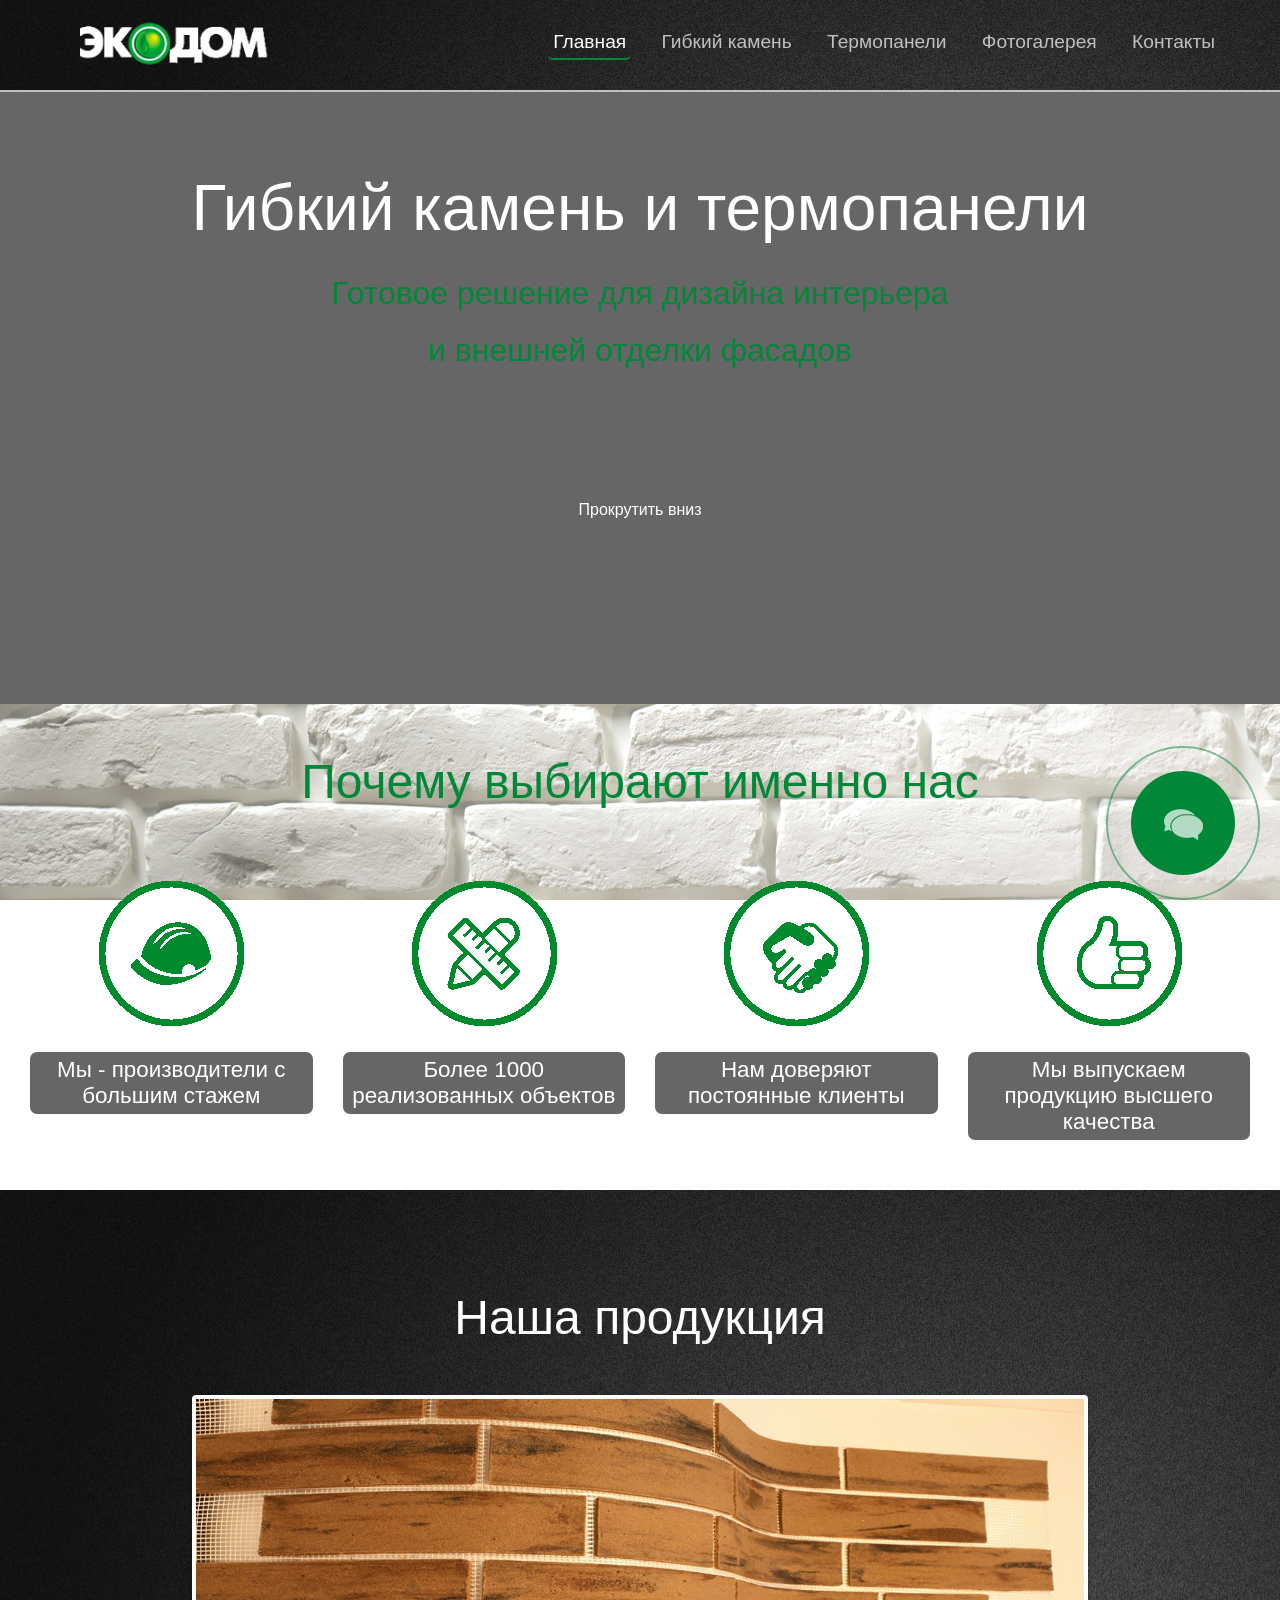
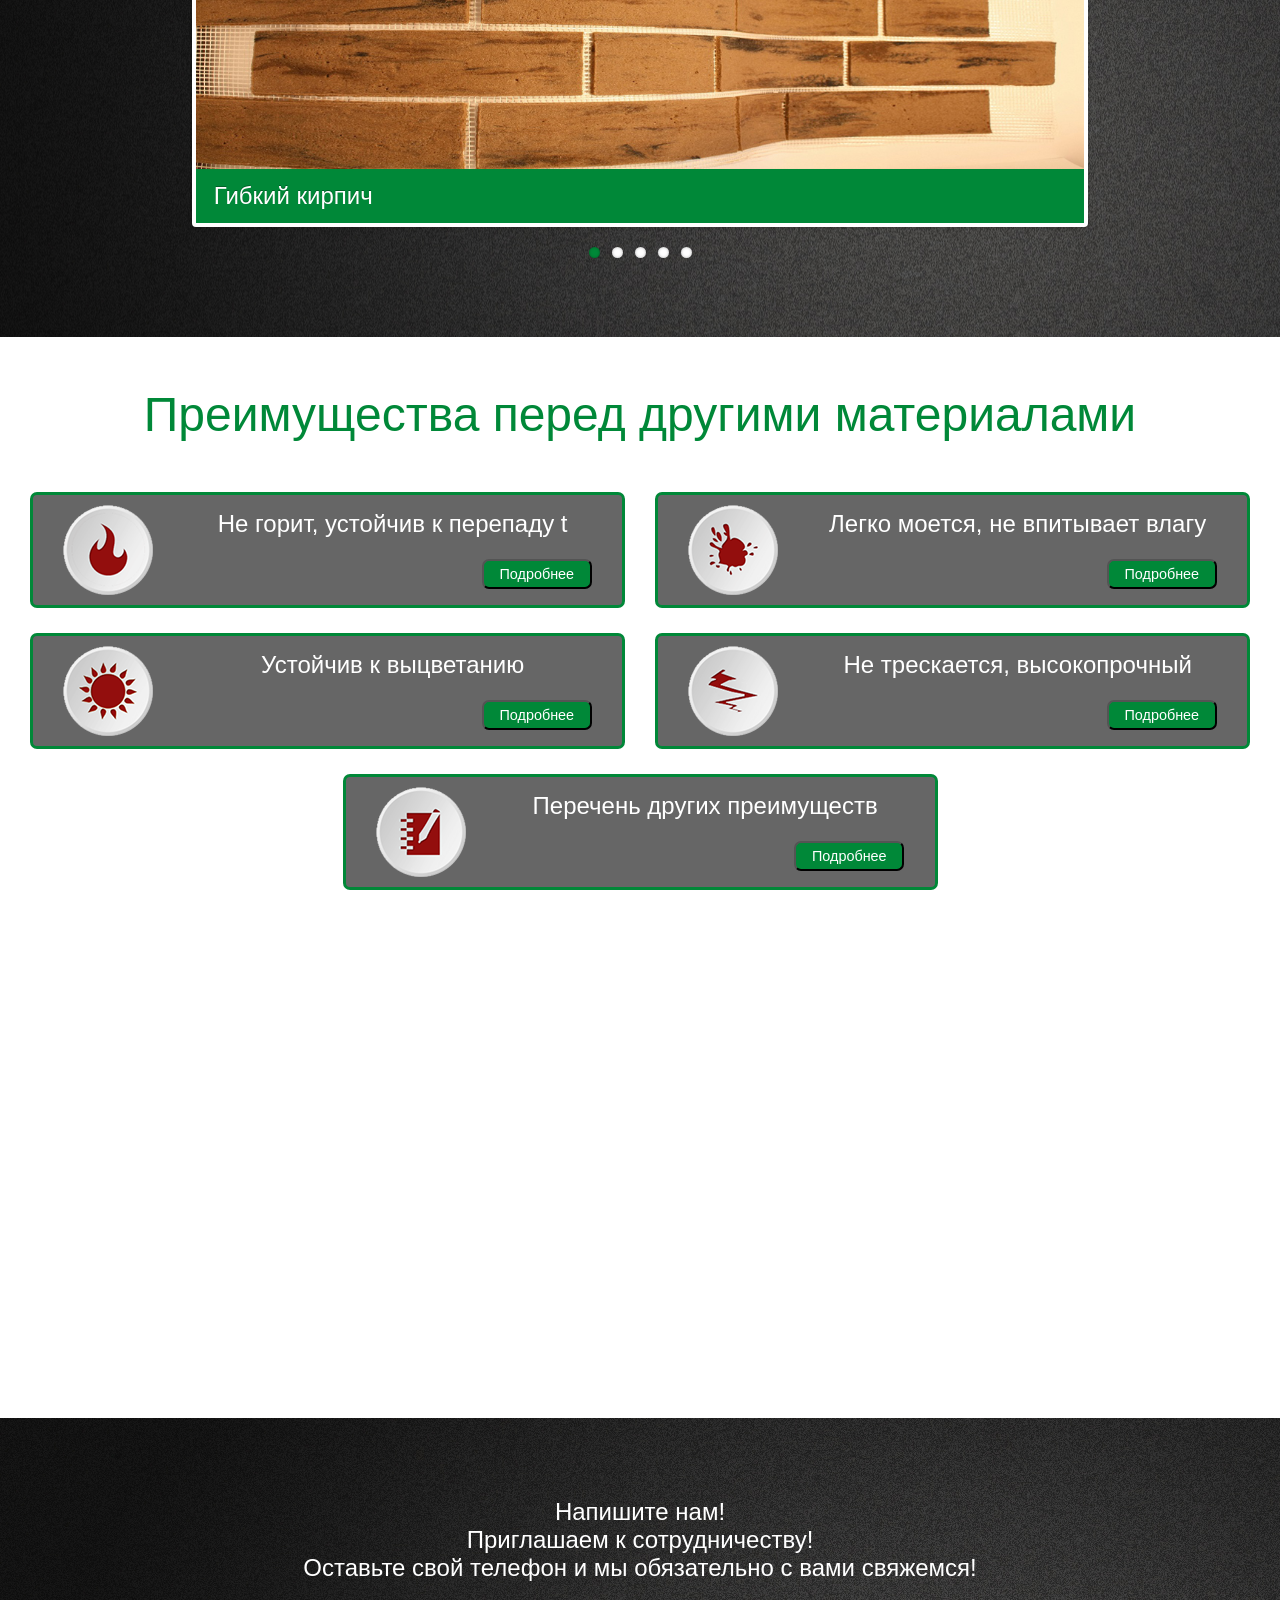
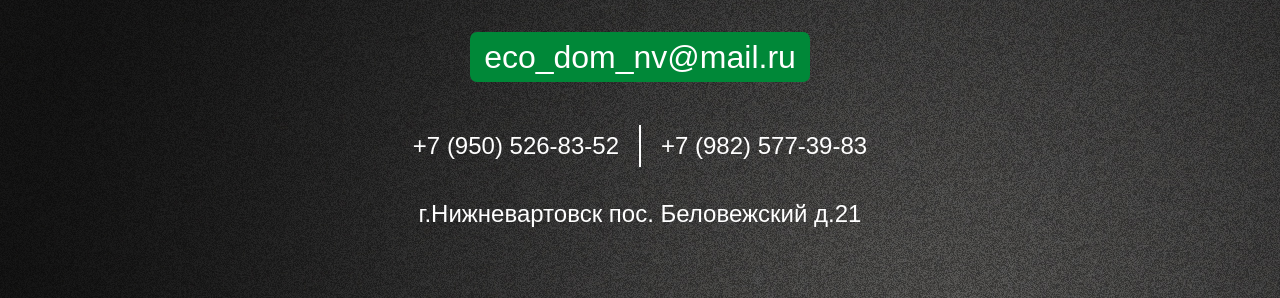
==== commit b273a35a: "смена фотогаллереи и основного цвета" ====
--- a/public/app/index.html
+++ b/public/app/index.html
@@ -78,26 +78,27 @@
         </form>
     </div>
 </section>
+<nav class="menu">
+    <div class="logo">
+        <img src="img/logo3.png" alt="логотип">
+    </div>
+    <div class="menu__icon">
+        <span></span>
+        <span></span>
+        <span></span>
+        <span></span>
+    </div>
+
+    <div class="menu__links">
+        <a class="menu__links-item menu__links-item-active" href="#">Главная</a>
+        <a class="menu__links-item" href="gk.html">Гибкий камень</a>
+        <a class="menu__links-item" href="tp.html">Термопанели</a>
+        <a class="menu__links-item" href="gallery.html">Фотогалерея</a>
+        <a class="menu__links-item" href="#contact_footer">Контакты</a>
+    </div>
+</nav>
 <header>
-    <nav class="menu">
-        <div class="logo">
-            <img src="img/logo3.png" alt="логотип">
-        </div>
-        <div class="menu__icon">
-            <span></span>
-            <span></span>
-            <span></span>
-            <span></span>
-        </div>
-
-        <div class="menu__links">
-            <a class="menu__links-item menu__links-item-active" href="#">Главная</a>
-            <a class="menu__links-item" href="gk.html">Гибкий камень</a>
-            <a class="menu__links-item" href="tp.html">Термопанели</a>
-            <a class="menu__links-item" href="gallery.html">Фотогалерея</a>
-            <a class="menu__links-item" href="#contact_footer">Контакты</a>
-        </div>
-    </nav>
+
     <section class="fullscreen-bg">
         <div class="overlay">
             <div class="container">
@@ -122,6 +123,7 @@
 
 
 </header>
+
 <main>
     <section class="profit">
         <div class="container">
@@ -166,6 +168,10 @@
                     <li>
                         <img src="img/productslide4.jpg"/>
                         <p class="flex-caption">Гибкий камень: Текстурированный</p>
+                    </li>
+                    <li>
+                        <img src="img/productslide5.jpg"/>
+                        <p class="flex-caption">Термопанели</p>
                     </li>
                 </ul>
             </div>
--- a/public/app/css/main.css
+++ b/public/app/css/main.css
@@ -162,7 +162,7 @@
 }
 
 main {
-  background: url("../img/backkirpich.jpg") no-repeat fixed;
+  background: url("../img/backkirpich.jpg") fixed;
 }
 
 .fullscreen-bg {
@@ -223,7 +223,7 @@
 
 .fullscreen-bg .overlay .container p {
   font-size: 2rem;
-  color: #F1370C;
+  color: #008838;
   width: 100%;
   margin: 10px;
 }
@@ -378,6 +378,7 @@
   margin: 0 10px;
   position: relative;
   overflow: hidden;
+  border-bottom: 2px solid transparent;
   -webkit-border-radius: 5px;
           border-radius: 5px;
   -webkit-transition: .2s ease-in-out;
@@ -389,7 +390,7 @@
 
 .menu .menu__links .menu__links-item:hover {
   color: #FFFFFF;
-  border-bottom: 2px solid #F1370C;
+  border-bottom: 2px solid #008838;
 }
 
 .menu .menu__links .menu__links-item:hover:before {
@@ -417,7 +418,7 @@
 
 .menu .menu__links .menu__links-item-active {
   color: #FFFFFF;
-  border-bottom: 2px solid #F1370C;
+  border-bottom: 2px solid #008838;
 }
 
 .menu .menu__icon {
@@ -518,7 +519,7 @@
   font-size: 3rem;
   text-align: center;
   padding-bottom: 50px;
-  color: #F1370C;
+  color: #008838;
 }
 
 .profit .items .item {
@@ -568,7 +569,7 @@
   padding: 2%;
   left: 0;
   bottom: 0;
-  background: #F1370C;
+  background: #008838;
   color: #fff;
   text-shadow: 0 -1px 0 rgba(0, 0, 0, 0.3);
   font-size: 1.5rem;
@@ -580,7 +581,7 @@
 }
 
 .flex-control-paging li a.flex-active {
-  background: #F1370C;
+  background: #008838;
 }
 
 .advantage {
@@ -593,7 +594,7 @@
   font-size: 3rem;
   text-align: center;
   padding-bottom: 50px;
-  color: #F1370C;
+  color: #008838;
 }
 
 .advantage .items {
@@ -634,7 +635,7 @@
   -webkit-justify-content: space-around;
       -ms-flex-pack: distribute;
           justify-content: space-around;
-  border: 3px solid #F1370C;
+  border: 3px solid #008838;
   padding: 10px;
   margin-bottom: 25px;
   background: rgba(0, 0, 0, 0.6);
@@ -701,7 +702,7 @@
 }
 
 .advantage .items .item .item_header button {
-  background: #F1370C;
+  background: #008838;
   font-size: 0.9rem;
   margin-top: 10px;
   height: 30px;
@@ -750,21 +751,11 @@
 }
 
 .gallery {
-  width: 100%;
-  background: #FFFFFF;
-  padding-top: 100px;
-}
-
-svg.polaroid rect {
-  stroke: #F1370C;
-}
-
-#photostack-1 nav span.current {
-  background: #F1370C;
-}
-
-footer {
-  background: url("../img/rk-security-sytems-background-1.jpg");
+  padding-top: 150px;
+  padding-bottom: 50px;
+}
+
+.gallery .items {
   display: -webkit-box;
   display: -webkit-flex;
   display: -ms-flexbox;
@@ -772,22 +763,83 @@
   -webkit-flex-wrap: wrap;
       -ms-flex-wrap: wrap;
           flex-wrap: wrap;
-}
-
-footer .cont_email {
-  width: 100%;
-  display: -webkit-box;
-  display: -webkit-flex;
-  display: -ms-flexbox;
-  display: flex;
+  margin-left: -15px;
+  margin-right: -15px;
   -webkit-box-pack: center;
   -webkit-justify-content: center;
       -ms-flex-pack: center;
           justify-content: center;
 }
 
+.gallery .items .item {
+  -webkit-box-sizing: border-box;
+          box-sizing: border-box;
+  word-wrap: break-word;
+  margin-left: 15px;
+  margin-right: 15px;
+  width: -webkit-calc(25% - 30px);
+  width: calc(25% - 30px);
+  text-align: center;
+  margin-bottom: 20px;
+}
+
+.gallery .items .item:hover {
+  -webkit-transform: scale(1.025);
+      -ms-transform: scale(1.025);
+          transform: scale(1.025);
+  -webkit-transition: -webkit-transform .3s;
+  transition: -webkit-transform .3s;
+  -o-transition: transform .3s;
+  transition: transform .3s;
+  transition: transform .3s, -webkit-transform .3s;
+}
+
+.gallery .items .item img {
+  border: 3px solid #008838;
+  -webkit-box-shadow: 0 10px 6px -6px #777;
+          box-shadow: 0 10px 6px -6px #777;
+}
+
+.full_image {
+  display: none;
+  position: fixed;
+  z-index: 1000;
+  width: 50%;
+  height: 40%;
+  top: 15%;
+  left: 25%;
+  right: 25%;
+}
+
+.full_image img {
+  border: 3px solid #FFFFFF;
+}
+
+footer {
+  background: url("../img/rk-security-sytems-background-1.jpg");
+  display: -webkit-box;
+  display: -webkit-flex;
+  display: -ms-flexbox;
+  display: flex;
+  -webkit-flex-wrap: wrap;
+      -ms-flex-wrap: wrap;
+          flex-wrap: wrap;
+}
+
+footer .cont_email {
+  width: 100%;
+  display: -webkit-box;
+  display: -webkit-flex;
+  display: -ms-flexbox;
+  display: flex;
+  -webkit-box-pack: center;
+  -webkit-justify-content: center;
+      -ms-flex-pack: center;
+          justify-content: center;
+}
+
 footer .cont_email .email {
-  background: #F1370C;
+  background: #008838;
   color: #FFFFFF;
   font-size: 2rem;
   margin: 50px 0 30px 0;
@@ -852,7 +904,7 @@
 }
 
 #popup__toggle .img-circle {
-  background-color: #F1370C;
+  background-color: #008838;
   -webkit-box-sizing: content-box;
           box-sizing: content-box;
 }
@@ -860,7 +912,7 @@
 #popup__toggle .circlephone {
   box-sizing: content-box;
   -webkit-box-sizing: content-box;
-  border: 2px solid #D03B18;
+  border: 2px solid #008838;
   width: 150px;
   height: 150px;
   bottom: -25px;
@@ -881,7 +933,7 @@
 #popup__toggle .circle-fill {
   box-sizing: content-box;
   -webkit-box-sizing: content-box;
-  background-color: #D03B18;
+  background-color: #008838;
   width: 100px;
   height: 100px;
   bottom: 0px;
@@ -1081,7 +1133,7 @@
   z-index: 1000;
   width: 320px;
   height: 550px;
-  top: 15%;
+  top: 12%;
   left: 50%;
   margin-left: -160px;
 }
@@ -1096,8 +1148,8 @@
 }
 
 .modal-form .smart-form .form-header {
-  background: #F1370C;
-  border-bottom: 2px solid #5f1605;
+  background: #008838;
+  border-bottom: 2px solid black;
   padding: 5% 0;
   font-size: 2rem;
   -webkit-border-radius: 7px;
@@ -1160,7 +1212,7 @@
 }
 
 .modal-form .smart-form .form-body .form-section .prepend-icon:hover {
-  border: 1px solid #F1370C;
+  border: 1px solid #008838;
 }
 
 .modal-form .smart-form .form-body .form-section .prepend-icon input {
@@ -1189,11 +1241,11 @@
 }
 
 .modal-form .smart-form .form-body .form-section .prepend-icon span.select_fa {
-  color: #F1370C;
+  color: #008838;
 }
 
 .modal-form .smart-form .form-body .form-section .select_input {
-  border: 1px solid #F1370C;
+  border: 1px solid #008838;
 }
 
 .modal-form .smart-form .form-footer {
@@ -1215,7 +1267,7 @@
   width: 50%;
   height: 30px;
   margin: 20px;
-  background: #F1370C;
+  background: #008838;
   -webkit-border-radius: 7px;
           border-radius: 7px;
   color: #FFFFFF;
@@ -1259,7 +1311,7 @@
   width: -webkit-calc(33.33333% - 30px);
   width: calc(33.33333% - 30px);
   background: rgba(255, 255, 255, 0.9);
-  border: 2px solid #F1370C;
+  border: 2px solid #008838;
   -webkit-border-radius: 10px;
           border-radius: 10px;
   margin-bottom: 30px;
@@ -1319,7 +1371,7 @@
 .cart .items .item .cart_body .cart_text h6 {
   margin-bottom: 20px;
   text-align: center;
-  color: #F1370C;
+  color: #008838;
   font-size: 1.2rem;
 }
 
@@ -1332,11 +1384,11 @@
 
 .cart .items .item .cart_body .cart_price p:first-child {
   font-size: 1.5rem;
-  color: #F1370C;
+  color: #008838;
 }
 
 .cart .items .item .cart_body .cart_price button {
-  background: #F1370C;
+  background: #008838;
   width: 80%;
   color: #FFFFFF;
   -webkit-border-radius: 5px;
@@ -1345,6 +1397,20 @@
   text-align: center;
   outline-style: none;
   margin-top: 15px;
+}
+
+.navbar.navbar-expand-lg.navbar-dark.bg-dark {
+  padding-left: 10%;
+  padding-right: 10%;
+}
+
+.navbar-brand img {
+  width: 15%;
+}
+
+.admin_title {
+  margin: 30px;
+  text-align: center;
 }
 
 @media screen and (max-width: 1200px) {
@@ -1447,6 +1513,11 @@
     font-size: 0.7rem;
   }
 
+  .gallery .items .item {
+    width: -webkit-calc(33.33333% - 30px);
+    width: calc(33.33333% - 30px);
+  }
+
   #popup__toggle {
     -webkit-transform: scale(0.8);
         -ms-transform: scale(0.8);
@@ -1519,6 +1590,11 @@
     font-size: 1.6rem;
   }
 
+  .gallery .items .item {
+    width: -webkit-calc(50% - 30px);
+    width: calc(50% - 30px);
+  }
+
   #popup__toggle {
     -webkit-transform: scale(0.7);
         -ms-transform: scale(0.7);
@@ -1569,6 +1645,11 @@
   }
 
   .advantage .items .item {
+    width: -webkit-calc(100% - 30px);
+    width: calc(100% - 30px);
+  }
+
+  .gallery .items .item {
     width: -webkit-calc(100% - 30px);
     width: calc(100% - 30px);
   }
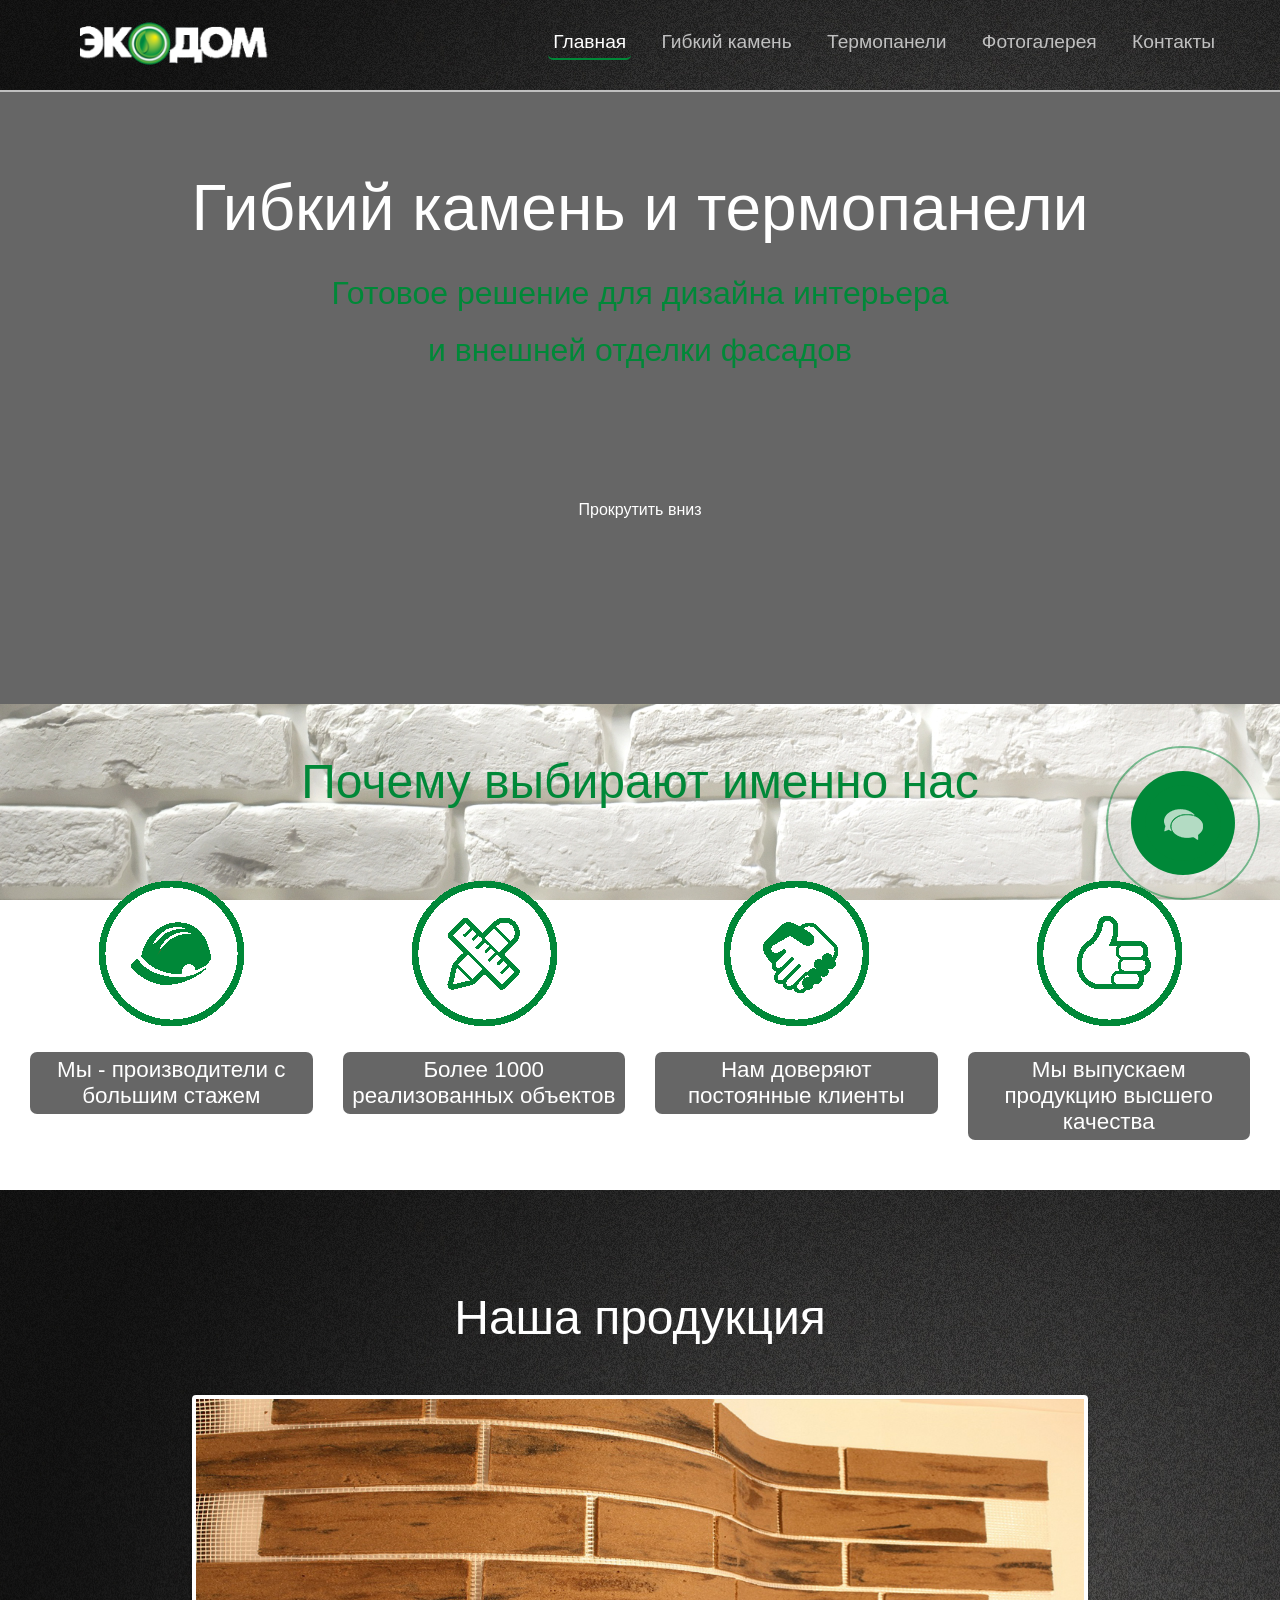
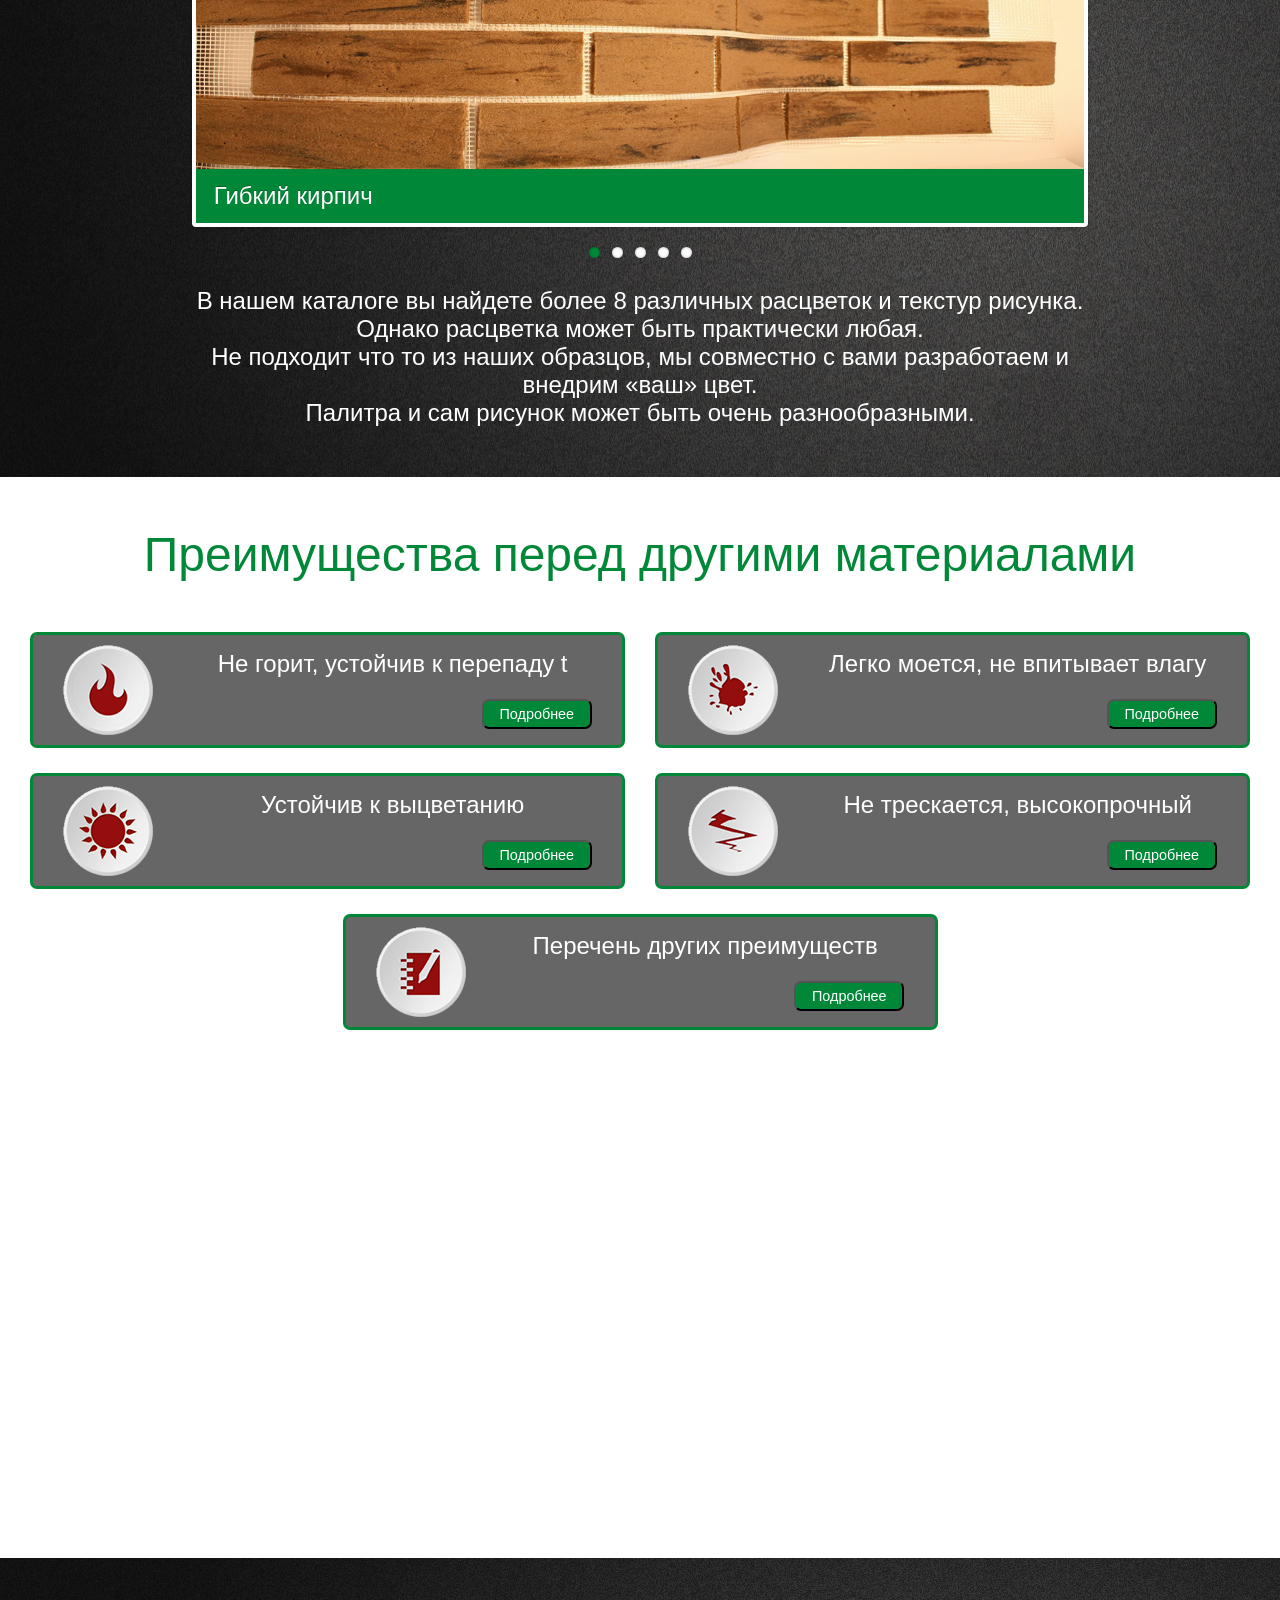
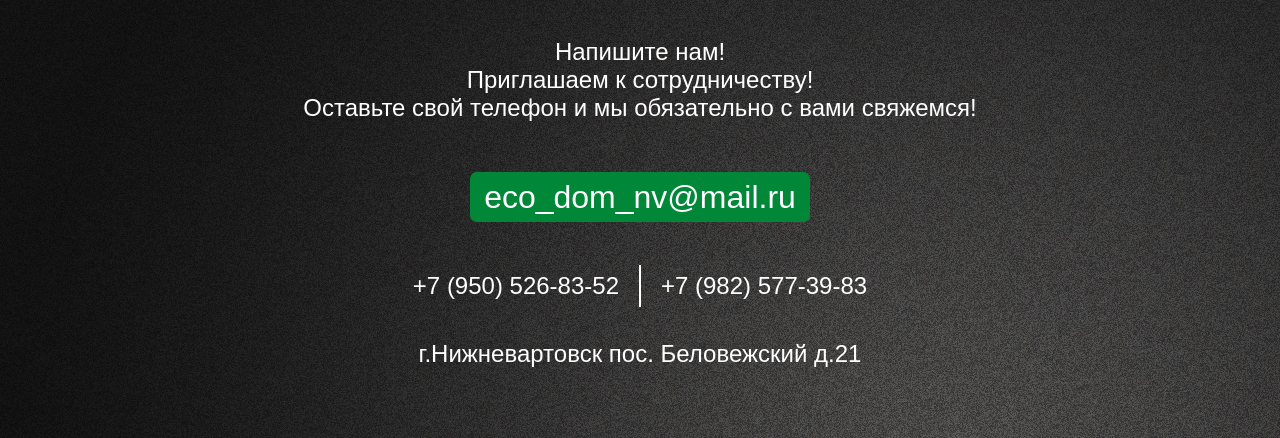
==== commit 84a5758b: "организовал отправку почты через gmail" ====
--- a/public/app/index.html
+++ b/public/app/index.html
@@ -174,6 +174,12 @@
                         <p class="flex-caption">Термопанели</p>
                     </li>
                 </ul>
+            </div>
+            <div class="slider_color">
+                <p>В нашем каталоге вы найдете более 8 различных расцветок и текстур рисунка.</p>
+                <p>Однако расцветка может быть практически любая.</p>
+                <p>Не подходит что то из наших образцов, мы совместно с вами разработаем и внедрим «ваш» цвет.</p>
+                <p>Палитра и сам рисунок может быть очень разнообразными.</p>
             </div>
         </div>
     </section>
--- a/public/app/css/flexslider.css
+++ b/public/app/css/flexslider.css
@@ -0,0 +1 @@
+@font-face{font-family:flexslider-icon;src:url(../fonts/flexslider-icon.eot);src:url(../fonts/flexslider-icon.eot?#iefix) format("embedded-opentype"),url(../fonts/flexslider-icon.woff) format("woff"),url(../fonts/flexslider-icon.ttf) format("truetype"),url(../fonts/flexslider-icon.svg#flexslider-icon) format("svg");font-weight:400;font-style:normal}.flex-container a:hover,.flex-slider a:hover{outline:none}.flex-control-nav,.flex-direction-nav,.slides,.slides>li{margin:0;padding:0;list-style:none}.flex-pauseplay span{text-transform:capitalize}.flexslider{margin:0;padding:0}.flexslider .slides>li{display:none;-webkit-backface-visibility:hidden}.flexslider .slides img{width:100%;display:block}.flexslider .slides:after{content:"\0020";display:block;clear:both;visibility:hidden;line-height:0;height:0}html[xmlns] .flexslider .slides{display:block}* html .flexslider .slides{height:1%}.no-js .flexslider .slides>li:first-child{display:block}.flexslider{margin:0 0 60px;background:#fff;border:4px solid #fff;position:relative;zoom:1;border-radius:4px;-o-box-shadow:0 1px 4px rgba(0,0,0,.2);box-shadow:0 1px 4px rgba(0,0,0,.2)}.flexslider .slides{zoom:1}.flexslider .slides img{height:auto;-moz-user-select:none}.flex-viewport{max-height:2000px;transition:all 1s ease}.loading .flex-viewport{max-height:300px}.carousel li{margin-right:5px}.flex-direction-nav{*height:0}.flex-direction-nav a{text-decoration:none;display:block;width:40px;height:40px;margin:-20px 0 0;position:absolute;top:50%;z-index:10;overflow:hidden;opacity:0;cursor:pointer;transition:all .3s ease-in-out}.flex-direction-nav a,.flex-direction-nav a:before{color:rgba(0,0,0,.8);text-shadow:1px 1px 0 hsla(0,0%,100%,.3)}.flex-direction-nav a:before{font-family:flexslider-icon;font-size:40px;display:inline-block;content:"\f001"}.flex-direction-nav a.flex-next:before{content:"\f002"}.flex-direction-nav .flex-prev{left:-50px}.flex-direction-nav .flex-next{right:-50px;text-align:right}.flexslider:hover .flex-direction-nav .flex-prev{opacity:.7;left:10px}.flexslider:hover .flex-direction-nav .flex-prev:hover{opacity:1}.flexslider:hover .flex-direction-nav .flex-next{opacity:.7;right:10px}.flexslider:hover .flex-direction-nav .flex-next:hover{opacity:1}.flex-direction-nav .flex-disabled{opacity:0!important;filter:alpha(opacity=0);cursor:default;z-index:-1}.flex-pauseplay a{display:block;width:20px;height:20px;position:absolute;bottom:5px;left:10px;opacity:.8;z-index:10;overflow:hidden;cursor:pointer;color:#000}.flex-pauseplay a:before{font-family:flexslider-icon;font-size:20px;display:inline-block;content:"\f004"}.flex-pauseplay a:hover{opacity:1}.flex-pauseplay a.flex-play:before{content:"\f003"}.flex-control-nav{width:100%;position:absolute;bottom:-40px;text-align:center}.flex-control-nav li{margin:0 6px;display:inline-block;zoom:1;*display:inline}.flex-control-paging li a{width:11px;height:11px;display:block;background:#666;background:rgba(0,0,0,.5);cursor:pointer;text-indent:-9999px;-o-box-shadow:inset 0 0 3px rgba(0,0,0,.3);box-shadow:inset 0 0 3px rgba(0,0,0,.3);border-radius:20px}.flex-control-paging li a:hover{background:#333;background:rgba(0,0,0,.7)}.flex-control-paging li a.flex-active{background:#000;background:rgba(0,0,0,.9);cursor:default}.flex-control-thumbs{margin:5px 0 0;position:static;overflow:hidden}.flex-control-thumbs li{width:25%;float:left;margin:0}.flex-control-thumbs img{width:100%;height:auto;display:block;opacity:.7;cursor:pointer;-moz-user-select:none;transition:all 1s ease}.flex-control-thumbs img:hover{opacity:1}.flex-control-thumbs .flex-active{opacity:1;cursor:default}@media screen and (max-width:860px){.flex-direction-nav .flex-prev{opacity:1;left:10px}.flex-direction-nav .flex-next{opacity:1;right:10px}}
--- a/public/app/css/main.css
+++ b/public/app/css/main.css
@@ -1,1694 +1 @@
-body,
-div,
-dl,
-dt,
-dd,
-ul,
-li,
-h1,
-h2,
-h3,
-h4,
-h5,
-h6,
-pre,
-code,
-form,
-fieldset,
-input,
-textarea,
-p,
-blockquote,
-th,
-td {
-  margin: 0;
-  padding: 0;
-}
-
-table {
-  border-collapse: collapse;
-  border-spacing: 0;
-}
-
-fieldset,
-img,
-abbr {
-  border: 0;
-}
-
-address,
-caption,
-cite,
-code,
-dfn,
-em,
-strong,
-th,
-var {
-  font-style: normal;
-  font-weight: normal;
-}
-
-ul li {
-  list-style: none;
-}
-
-caption,
-th {
-  text-align: left;
-}
-
-h1,
-h2,
-h3,
-h4,
-h5,
-h6 {
-  font-size: 100%;
-  font-weight: normal;
-}
-
-sup {
-  vertical-align: text-top;
-}
-
-sub {
-  vertical-align: text-bottom;
-}
-
-input,
-textarea,
-select {
-  font-family: inherit;
-  font-size: inherit;
-  font-weight: inherit;
-}
-
-legend {
-  color: #000;
-}
-
-article,
-aside,
-details,
-figcaption,
-figure,
-footer,
-header,
-hgroup,
-menu,
-nav,
-section,
-main {
-  display: block;
-}
-
-img {
-  max-width: 100%;
-  height: auto;
-}
-
-.debug {
-  display: block;
-  height: 100vh;
-  position: fixed;
-  width: 100%;
-}
-
-.debug > div {
-  height: inherit;
-  max-width: 1280px;
-  margin: 0 auto;
-  padding-left: 30px;
-  padding-right: 30px;
-}
-
-.debug > div > div {
-  height: inherit;
-  display: -webkit-box;
-  display: -webkit-flex;
-  display: -ms-flexbox;
-  display: flex;
-  -webkit-flex-wrap: wrap;
-      -ms-flex-wrap: wrap;
-          flex-wrap: wrap;
-  margin-left: -15px;
-  margin-right: -15px;
-}
-
-.debug > div > div > div {
-  -webkit-box-sizing: border-box;
-          box-sizing: border-box;
-  word-wrap: break-word;
-  margin-left: 15px;
-  margin-right: 15px;
-  width: -webkit-calc(8.33333% - 30px);
-  width: calc(8.33333% - 30px);
-  height: inherit;
-  outline: 0;
-  background: rgba(0, 0, 0, 0.4);
-}
-
-.container {
-  max-width: 1280px;
-  margin: 0 auto;
-  padding-left: 30px;
-  padding-right: 30px;
-}
-
-body {
-  font-family: "Roboto", "Open Sans", "Lato", sans-serif;
-  font-size: 14px;
-}
-
-main {
-  background: url("../img/backkirpich.jpg") fixed;
-}
-
-.fullscreen-bg {
-  overflow: hidden;
-  z-index: -100;
-  position: relative;
-  height: 100%;
-  width: 100%;
-  padding-top: 55%;
-}
-
-.fullscreen-bg video {
-  position: absolute;
-  top: 0;
-  left: 0;
-  width: 100%;
-}
-
-.fullscreen-bg .overlay {
-  background: rgba(0, 0, 0, 0.6);
-  position: absolute;
-  top: 0;
-  left: 0;
-  width: 100%;
-  height: 100%;
-  z-index: 4;
-  display: -webkit-box;
-  display: -webkit-flex;
-  display: -ms-flexbox;
-  display: flex;
-  -webkit-box-align: center;
-  -webkit-align-items: center;
-      -ms-flex-align: center;
-          align-items: center;
-}
-
-.fullscreen-bg .overlay .container {
-  color: #FFFFFF;
-  text-align: center;
-  display: -webkit-box;
-  display: -webkit-flex;
-  display: -ms-flexbox;
-  display: flex;
-  -webkit-flex-wrap: wrap;
-      -ms-flex-wrap: wrap;
-          flex-wrap: wrap;
-  -webkit-box-pack: center;
-  -webkit-justify-content: center;
-      -ms-flex-pack: center;
-          justify-content: center;
-}
-
-.fullscreen-bg .overlay .container h1 {
-  font-size: 4rem;
-  width: 100%;
-  margin: 20px;
-}
-
-.fullscreen-bg .overlay .container p {
-  font-size: 2rem;
-  color: #008838;
-  width: 100%;
-  margin: 10px;
-}
-
-.fullscreen-bg .overlay .container .text {
-  color: #FFFFFF;
-  font-size: 1rem;
-  margin-top: 10%;
-}
-
-.fullscreen-bg .overlay .container .arrow_top {
-  position: relative;
-  width: 24px;
-  height: 24px;
-}
-
-.fullscreen-bg .overlay .container .arrow_top .chevron {
-  position: absolute;
-  width: 28px;
-  height: 8px;
-  opacity: 0;
-  -webkit-transform: scale3d(0.5, 0.5, 0.5);
-          transform: scale3d(0.5, 0.5, 0.5);
-  -webkit-animation: move 3s ease-out infinite;
-          animation: move 3s ease-out infinite;
-}
-
-.fullscreen-bg .overlay .container .arrow_top .chevron:first-child {
-  -webkit-animation: move 3s ease-out 1s infinite;
-          animation: move 3s ease-out 1s infinite;
-}
-
-.fullscreen-bg .overlay .container .arrow_top .chevron:nth-child(2) {
-  -webkit-animation: move 3s ease-out 2s infinite;
-          animation: move 3s ease-out 2s infinite;
-}
-
-@-webkit-keyframes move {
-  25% {
-    opacity: 1;
-  }
-
-  33% {
-    opacity: 1;
-    -webkit-transform: translateY(30px);
-            transform: translateY(30px);
-  }
-
-  67% {
-    opacity: 1;
-    -webkit-transform: translateY(40px);
-            transform: translateY(40px);
-  }
-
-  100% {
-    opacity: 0;
-    -webkit-transform: translateY(55px) scale3d(0.5, 0.5, 0.5);
-            transform: translateY(55px) scale3d(0.5, 0.5, 0.5);
-  }
-}
-
-@keyframes move {
-  25% {
-    opacity: 1;
-  }
-
-  33% {
-    opacity: 1;
-    -webkit-transform: translateY(30px);
-            transform: translateY(30px);
-  }
-
-  67% {
-    opacity: 1;
-    -webkit-transform: translateY(40px);
-            transform: translateY(40px);
-  }
-
-  100% {
-    opacity: 0;
-    -webkit-transform: translateY(55px) scale3d(0.5, 0.5, 0.5);
-            transform: translateY(55px) scale3d(0.5, 0.5, 0.5);
-  }
-}
-
-.fullscreen-bg .overlay .container .arrow_top .chevron:after {
-  content: ' ';
-  position: absolute;
-  top: 0;
-  height: 100%;
-  width: 51%;
-  background: #FFFFFF;
-  right: 0;
-  width: 50%;
-  -webkit-transform: skew(0deg, -30deg);
-      -ms-transform: skew(0deg, -30deg);
-          transform: skew(0deg, -30deg);
-}
-
-.fullscreen-bg .overlay .container .arrow_top .chevron:before {
-  content: ' ';
-  position: absolute;
-  top: 0;
-  height: 100%;
-  width: 51%;
-  background: #FFFFFF;
-  left: 0;
-  -webkit-transform: skew(0deg, 30deg);
-      -ms-transform: skew(0deg, 30deg);
-          transform: skew(0deg, 30deg);
-}
-
-.menu {
-  position: fixed;
-  width: 100%;
-  display: -webkit-box;
-  display: -webkit-flex;
-  display: -ms-flexbox;
-  display: flex;
-  -webkit-flex-wrap: wrap;
-      -ms-flex-wrap: wrap;
-          flex-wrap: wrap;
-  -webkit-box-align: center;
-  -webkit-align-items: center;
-      -ms-flex-align: center;
-          align-items: center;
-  background: url("../img/rk-security-sytems-background-1.jpg");
-  border-bottom: 2px solid #C0C0C0;
-  z-index: 102;
-}
-
-.menu .logo {
-  margin-left: 80px;
-}
-
-.menu .logo img {
-  width: 191px;
-  height: 87px;
-}
-
-.menu .menu__links {
-  font-family: "Roboto", "Open Sans", "Lato", sans-serif;
-  font-size: 1.2rem;
-  margin-left: auto;
-  margin-right: 50px;
-}
-
-.menu .menu__links .menu__links-item {
-  text-decoration: none;
-  outline: none;
-  display: inline-block;
-  margin: 0 10px;
-  position: relative;
-  overflow: hidden;
-  border-bottom: 2px solid transparent;
-  -webkit-border-radius: 5px;
-          border-radius: 5px;
-  -webkit-transition: .2s ease-in-out;
-  -o-transition: .2s ease-in-out;
-  transition: .2s ease-in-out;
-  padding: 5px;
-  color: #C0C0C0;
-}
-
-.menu .menu__links .menu__links-item:hover {
-  color: #FFFFFF;
-  border-bottom: 2px solid #008838;
-}
-
-.menu .menu__links .menu__links-item:hover:before {
-  left: 150px;
-  -webkit-transition: .5s ease-in-out;
-  -o-transition: .5s ease-in-out;
-  transition: .5s ease-in-out;
-}
-
-.menu .menu__links .menu__links-item:before {
-  content: "";
-  background: -webkit-gradient(linear, left top, right top, from(rgba(255, 255, 255, 0.1)), to(rgba(255, 255, 255, 0.5)));
-  background: -webkit-linear-gradient(left, rgba(255, 255, 255, 0.1), rgba(255, 255, 255, 0.5));
-  background: -o-linear-gradient(left, rgba(255, 255, 255, 0.1), rgba(255, 255, 255, 0.5));
-  background: linear-gradient(90deg, rgba(255, 255, 255, 0.1), rgba(255, 255, 255, 0.5));
-  height: 50px;
-  width: 50px;
-  position: absolute;
-  top: -8px;
-  left: -75px;
-  -webkit-transform: skewX(-45deg);
-      -ms-transform: skewX(-45deg);
-          transform: skewX(-45deg);
-}
-
-.menu .menu__links .menu__links-item-active {
-  color: #FFFFFF;
-  border-bottom: 2px solid #008838;
-}
-
-.menu .menu__icon {
-  display: none;
-  width: 45px;
-  height: 35px;
-  position: relative;
-  cursor: pointer;
-  margin-left: auto;
-  margin-right: 50px;
-}
-
-.menu .menu__icon span {
-  display: block;
-  position: absolute;
-  height: 6px;
-  width: 100%;
-  background: #FFFFFF;
-  -webkit-border-radius: 9px;
-          border-radius: 9px;
-  opacity: 1;
-  left: 0;
-  -webkit-transform: rotate(0deg);
-      -ms-transform: rotate(0deg);
-          transform: rotate(0deg);
-  -webkit-transition: .25s ease-in-out;
-  -o-transition: .25s ease-in-out;
-  transition: .25s ease-in-out;
-}
-
-.menu .menu__icon span:nth-child(1) {
-  top: 0px;
-}
-
-.menu .menu__icon span:nth-child(2) {
-  top: 11px;
-}
-
-.menu .menu__icon span:nth-child(3) {
-  top: 11px;
-}
-
-.menu .menu__icon span:nth-child(4) {
-  top: 22px;
-}
-
-.menu.menu_state_open .menu__icon span:nth-child(1) {
-  top: 18px;
-  width: 0%;
-  left: 50%;
-}
-
-.menu.menu_state_open .menu__icon span:nth-child(2) {
-  -webkit-transform: rotate(45deg);
-      -ms-transform: rotate(45deg);
-          transform: rotate(45deg);
-}
-
-.menu.menu_state_open .menu__icon span:nth-child(3) {
-  -webkit-transform: rotate(-45deg);
-      -ms-transform: rotate(-45deg);
-          transform: rotate(-45deg);
-}
-
-.menu.menu_state_open .menu__icon span:nth-child(4) {
-  top: 18px;
-  width: 0%;
-  left: 50%;
-}
-
-.menu.menu_state_open .menu__links {
-  display: block;
-}
-
-.profit {
-  padding: 50px 0;
-  background: url("../img/backkirpich.jpg") fixed;
-}
-
-.profit .items {
-  display: -webkit-box;
-  display: -webkit-flex;
-  display: -ms-flexbox;
-  display: flex;
-  -webkit-flex-wrap: wrap;
-      -ms-flex-wrap: wrap;
-          flex-wrap: wrap;
-  margin-left: -15px;
-  margin-right: -15px;
-  -webkit-box-pack: center;
-  -webkit-justify-content: center;
-      -ms-flex-pack: center;
-          justify-content: center;
-}
-
-.profit .items h2 {
-  width: 100%;
-  font-size: 3rem;
-  text-align: center;
-  padding-bottom: 50px;
-  color: #008838;
-}
-
-.profit .items .item {
-  -webkit-box-sizing: border-box;
-          box-sizing: border-box;
-  word-wrap: break-word;
-  margin-left: 15px;
-  margin-right: 15px;
-  width: -webkit-calc(25% - 30px);
-  width: calc(25% - 30px);
-  text-align: center;
-}
-
-.profit .items .item img {
-  margin: 20px;
-}
-
-.profit .items .item p {
-  font-size: 1.4rem;
-  background: rgba(0, 0, 0, 0.6);
-  color: #FFFFFF;
-  padding: 5px;
-  -webkit-border-radius: 7px;
-          border-radius: 7px;
-}
-
-.slider {
-  width: 100%;
-  background: url("../img/rk-security-sytems-background-1.jpg");
-  padding: 50px 0;
-}
-
-.slider h3 {
-  text-align: center;
-  color: #FFFFFF;
-  font-size: 3rem;
-  margin: 50px 0 50px 0;
-}
-
-.slider_container {
-  width: 70%;
-  margin: 0 auto;
-}
-
-.flex-caption {
-  width: 100%;
-  padding: 2%;
-  left: 0;
-  bottom: 0;
-  background: #008838;
-  color: #fff;
-  text-shadow: 0 -1px 0 rgba(0, 0, 0, 0.3);
-  font-size: 1.5rem;
-  line-height: 18px;
-}
-
-.flex-control-paging li a {
-  background: #FFFFFF;
-}
-
-.flex-control-paging li a.flex-active {
-  background: #008838;
-}
-
-.advantage {
-  padding: 50px 0;
-  background: url("../img/backkirpich.jpg") fixed;
-}
-
-.advantage h3 {
-  width: 100%;
-  font-size: 3rem;
-  text-align: center;
-  padding-bottom: 50px;
-  color: #008838;
-}
-
-.advantage .items {
-  display: -webkit-box;
-  display: -webkit-flex;
-  display: -ms-flexbox;
-  display: flex;
-  -webkit-flex-wrap: wrap;
-      -ms-flex-wrap: wrap;
-          flex-wrap: wrap;
-  margin-left: -15px;
-  margin-right: -15px;
-  -webkit-box-pack: center;
-  -webkit-justify-content: center;
-      -ms-flex-pack: center;
-          justify-content: center;
-  -webkit-box-align: start;
-  -webkit-align-items: flex-start;
-      -ms-flex-align: start;
-          align-items: flex-start;
-}
-
-.advantage .items .item {
-  -webkit-box-sizing: border-box;
-          box-sizing: border-box;
-  word-wrap: break-word;
-  margin-left: 15px;
-  margin-right: 15px;
-  width: -webkit-calc(50% - 30px);
-  width: calc(50% - 30px);
-  display: -webkit-box;
-  display: -webkit-flex;
-  display: -ms-flexbox;
-  display: flex;
-  -webkit-flex-wrap: wrap;
-      -ms-flex-wrap: wrap;
-          flex-wrap: wrap;
-  -webkit-justify-content: space-around;
-      -ms-flex-pack: distribute;
-          justify-content: space-around;
-  border: 3px solid #008838;
-  padding: 10px;
-  margin-bottom: 25px;
-  background: rgba(0, 0, 0, 0.6);
-  -webkit-border-radius: 7px;
-          border-radius: 7px;
-}
-
-.advantage .items .item .img_1 {
-  width: 90px;
-  height: 90px;
-  background: url("../img/ogon_w.png");
-}
-
-.advantage .items .item .img_2 {
-  width: 90px;
-  height: 90px;
-  background: url("../img/graz_w.png");
-}
-
-.advantage .items .item .img_3 {
-  width: 90px;
-  height: 90px;
-  background: url("../img/solnz_w.png");
-}
-
-.advantage .items .item .img_4 {
-  width: 90px;
-  height: 90px;
-  background: url("../img/tresh_w.png");
-}
-
-.advantage .items .item .img_5 {
-  width: 90px;
-  height: 90px;
-  background: url("../img/prohee_w.png");
-}
-
-.advantage .items .item .item_header {
-  -webkit-flex-basis: 70%;
-      -ms-flex-preferred-size: 70%;
-          flex-basis: 70%;
-  color: #FFFFFF;
-  font-size: 1.5rem;
-  text-align: center;
-  display: -webkit-box;
-  display: -webkit-flex;
-  display: -ms-flexbox;
-  display: flex;
-  -webkit-flex-wrap: wrap;
-      -ms-flex-wrap: wrap;
-          flex-wrap: wrap;
-  -webkit-box-align: center;
-  -webkit-align-items: center;
-      -ms-flex-align: center;
-          align-items: center;
-  -webkit-box-pack: end;
-  -webkit-justify-content: flex-end;
-      -ms-flex-pack: end;
-          justify-content: flex-end;
-}
-
-.advantage .items .item .item_header p {
-  width: 100%;
-}
-
-.advantage .items .item .item_header button {
-  background: #008838;
-  font-size: 0.9rem;
-  margin-top: 10px;
-  height: 30px;
-  width: 110px;
-  -webkit-border-radius: 7px;
-          border-radius: 7px;
-  outline-style: none;
-  color: #FFFFFF;
-}
-
-.advantage .items .item .item_text {
-  width: 100%;
-  display: none;
-  color: #FFFFFF;
-  margin-top: 10px;
-}
-
-.advantage .items .item .item_text p {
-  line-height: 20px;
-}
-
-.advantage .items .item .item_text h5 {
-  font-size: 1rem;
-  margin: 5px;
-  text-align: center;
-}
-
-.advantage .items .item.img_item1:hover .img_1 {
-  background: url("../img/ogon_r.png");
-}
-
-.advantage .items .item.img_item2:hover .img_2 {
-  background: url("../img/graz_r.png");
-}
-
-.advantage .items .item.img_item3:hover .img_3 {
-  background: url("../img/solnz_r.png");
-}
-
-.advantage .items .item.img_item4:hover .img_4 {
-  background: url("../img/tresh_r.png");
-}
-
-.advantage .items .item.img_item5:hover .img_5 {
-  background: url("../img/prohee_r.png");
-}
-
-.gallery {
-  padding-top: 150px;
-  padding-bottom: 50px;
-}
-
-.gallery .items {
-  display: -webkit-box;
-  display: -webkit-flex;
-  display: -ms-flexbox;
-  display: flex;
-  -webkit-flex-wrap: wrap;
-      -ms-flex-wrap: wrap;
-          flex-wrap: wrap;
-  margin-left: -15px;
-  margin-right: -15px;
-  -webkit-box-pack: center;
-  -webkit-justify-content: center;
-      -ms-flex-pack: center;
-          justify-content: center;
-}
-
-.gallery .items .item {
-  -webkit-box-sizing: border-box;
-          box-sizing: border-box;
-  word-wrap: break-word;
-  margin-left: 15px;
-  margin-right: 15px;
-  width: -webkit-calc(25% - 30px);
-  width: calc(25% - 30px);
-  text-align: center;
-  margin-bottom: 20px;
-}
-
-.gallery .items .item:hover {
-  -webkit-transform: scale(1.025);
-      -ms-transform: scale(1.025);
-          transform: scale(1.025);
-  -webkit-transition: -webkit-transform .3s;
-  transition: -webkit-transform .3s;
-  -o-transition: transform .3s;
-  transition: transform .3s;
-  transition: transform .3s, -webkit-transform .3s;
-}
-
-.gallery .items .item img {
-  border: 3px solid #008838;
-  -webkit-box-shadow: 0 10px 6px -6px #777;
-          box-shadow: 0 10px 6px -6px #777;
-}
-
-.full_image {
-  display: none;
-  position: fixed;
-  z-index: 1000;
-  width: 50%;
-  height: 40%;
-  top: 15%;
-  left: 25%;
-  right: 25%;
-}
-
-.full_image img {
-  border: 3px solid #FFFFFF;
-}
-
-footer {
-  background: url("../img/rk-security-sytems-background-1.jpg");
-  display: -webkit-box;
-  display: -webkit-flex;
-  display: -ms-flexbox;
-  display: flex;
-  -webkit-flex-wrap: wrap;
-      -ms-flex-wrap: wrap;
-          flex-wrap: wrap;
-}
-
-footer .cont_email {
-  width: 100%;
-  display: -webkit-box;
-  display: -webkit-flex;
-  display: -ms-flexbox;
-  display: flex;
-  -webkit-box-pack: center;
-  -webkit-justify-content: center;
-      -ms-flex-pack: center;
-          justify-content: center;
-}
-
-footer .cont_email .email {
-  background: #008838;
-  color: #FFFFFF;
-  font-size: 2rem;
-  margin: 50px 0 30px 0;
-  padding: 0 10px;
-  width: 320px;
-  text-align: center;
-  line-height: 50px;
-  -webkit-border-radius: 7px;
-          border-radius: 7px;
-}
-
-footer .telefon {
-  width: 100%;
-  display: -webkit-box;
-  display: -webkit-flex;
-  display: -ms-flexbox;
-  display: flex;
-  -webkit-flex-wrap: wrap;
-      -ms-flex-wrap: wrap;
-          flex-wrap: wrap;
-  -webkit-box-pack: center;
-  -webkit-justify-content: center;
-      -ms-flex-pack: center;
-          justify-content: center;
-  -webkit-box-align: center;
-  -webkit-align-items: center;
-      -ms-flex-align: center;
-          align-items: center;
-}
-
-footer .telefon p {
-  color: #FFFFFF;
-  font-size: 1.5rem;
-  padding: 20px;
-  text-align: center;
-}
-
-footer .telefon .line {
-  border: 1px solid #FFFFFF;
-  height: 40px;
-}
-
-footer .telefon .adress {
-  width: 100%;
-  margin-bottom: 50px;
-}
-
-footer .cooperation {
-  width: 100%;
-  text-align: center;
-  color: #FFFFFF;
-  font-size: 1.5rem;
-  margin-top: 80px;
-}
-
-#popup__toggle {
-  bottom: 25px;
-  right: 10px;
-  position: fixed;
-  z-index: 500;
-  outline: none;
-}
-
-#popup__toggle .img-circle {
-  background-color: #008838;
-  -webkit-box-sizing: content-box;
-          box-sizing: content-box;
-}
-
-#popup__toggle .circlephone {
-  box-sizing: content-box;
-  -webkit-box-sizing: content-box;
-  border: 2px solid #008838;
-  width: 150px;
-  height: 150px;
-  bottom: -25px;
-  right: 10px;
-  position: absolute;
-  -webkit-border-radius: 100%;
-  border-radius: 100%;
-  opacity: .5;
-  -webkit-animation: circle-anim 2.4s infinite ease-in-out !important;
-  animation: circle-anim 2.4s infinite ease-in-out !important;
-  -webkit-transition: all .5s;
-  -o-transition: all .5s;
-  -webkit-transition: all 0.5s;
-  -o-transition: all 0.5s;
-  transition: all 0.5s;
-}
-
-#popup__toggle .circle-fill {
-  box-sizing: content-box;
-  -webkit-box-sizing: content-box;
-  background-color: #008838;
-  width: 100px;
-  height: 100px;
-  bottom: 0px;
-  right: 35px;
-  position: absolute;
-  -webkit-border-radius: 100%;
-  border-radius: 100%;
-  border: 2px solid transparent;
-  -webkit-animation: circle-fill-anim 2.3s infinite ease-in-out;
-  animation: circle-fill-anim 2.3s infinite ease-in-out;
-  -webkit-transition: all .5s;
-  -o-transition: all .5s;
-  -webkit-transition: all 0.5s;
-  -o-transition: all 0.5s;
-  transition: all 0.5s;
-}
-
-#popup__toggle .img-circle {
-  box-sizing: content-box;
-  -webkit-box-sizing: content-box;
-  width: 72px;
-  height: 72px;
-  bottom: 14px;
-  right: 49px;
-  position: absolute;
-  -webkit-border-radius: 100%;
-  border-radius: 100%;
-  border: 2px solid transparent;
-  opacity: .7;
-}
-
-#popup__toggle .img-circle:hover {
-  opacity: 1;
-}
-
-#popup__toggle .img-circle .img-circleblock {
-  box-sizing: content-box;
-  -webkit-box-sizing: content-box;
-  width: 72px;
-  height: 72px;
-  background-image: url(../img/messaging.png);
-  background-position: center center;
-  background-repeat: no-repeat;
-  animation-name: tossing;
-  -webkit-animation-name: tossing;
-  animation-duration: 1.5s;
-  -webkit-animation-duration: 1.5s;
-  animation-iteration-count: infinite;
-  -webkit-animation-iteration-count: infinite;
-}
-
-@keyframes pulse {
-  0% {
-    -webkit-transform: scale(0.9);
-            transform: scale(0.9);
-    opacity: 1;
-  }
-
-  50% {
-    -webkit-transform: scale(1);
-            transform: scale(1);
-    opacity: 1;
-  }
-
-  100% {
-    -webkit-transform: scale(0.9);
-            transform: scale(0.9);
-    opacity: 1;
-  }
-}
-
-@-webkit-keyframes pulse {
-  0% {
-    -webkit-transform: scale(0.95);
-    opacity: 1;
-  }
-
-  50% {
-    -webkit-transform: scale(1);
-    opacity: 1;
-  }
-
-  100% {
-    -webkit-transform: scale(0.95);
-    opacity: 1;
-  }
-}
-
-@keyframes tossing {
-  0% {
-    -webkit-transform: rotate(-8deg);
-            transform: rotate(-8deg);
-  }
-
-  50% {
-    -webkit-transform: rotate(8deg);
-            transform: rotate(8deg);
-  }
-
-  100% {
-    -webkit-transform: rotate(-8deg);
-            transform: rotate(-8deg);
-  }
-}
-
-@-webkit-keyframes tossing {
-  0% {
-    -webkit-transform: rotate(-8deg);
-  }
-
-  50% {
-    -webkit-transform: rotate(8deg);
-  }
-
-  100% {
-    -webkit-transform: rotate(-8deg);
-  }
-}
-
-@-webkit-keyframes circle-anim {
-  0% {
-    -webkit-transform: rotate(0deg) scale(0.5) skew(1deg);
-    -webkit-opacity: .1;
-  }
-
-  30% {
-    -webkit-transform: rotate(0deg) scale(0.7) skew(1deg);
-    -webkit-opacity: .5;
-  }
-
-  100% {
-    -webkit-transform: rotate(0deg) scale(1) skew(1deg);
-    -webkit-opacity: .1;
-  }
-}
-
-@keyframes circle-anim {
-  0% {
-    -webkit-transform: rotate(0deg) scale(0.5) skew(1deg);
-            transform: rotate(0deg) scale(0.5) skew(1deg);
-    opacity: .1;
-  }
-
-  30% {
-    -webkit-transform: rotate(0deg) scale(0.7) skew(1deg);
-            transform: rotate(0deg) scale(0.7) skew(1deg);
-    opacity: .5;
-  }
-
-  100% {
-    -webkit-transform: rotate(0deg) scale(1) skew(1deg);
-            transform: rotate(0deg) scale(1) skew(1deg);
-    opacity: .1;
-  }
-}
-
-@-webkit-keyframes circle-fill-anim {
-  0% {
-    -webkit-transform: rotate(0deg) scale(0.7) skew(1deg);
-    opacity: .2;
-  }
-
-  50% {
-    -webkit-transform: rotate(0deg) scale(1) skew(1deg);
-    opacity: .2;
-  }
-
-  100% {
-    -webkit-transform: rotate(0deg) scale(0.7) skew(1deg);
-    opacity: .2;
-  }
-}
-
-@keyframes circle-fill-anim {
-  0% {
-    -webkit-transform: rotate(0deg) scale(0.7) skew(1deg);
-            transform: rotate(0deg) scale(0.7) skew(1deg);
-    opacity: .2;
-  }
-
-  50% {
-    -webkit-transform: rotate(0deg) scale(1) skew(1deg);
-            transform: rotate(0deg) scale(1) skew(1deg);
-    opacity: .2;
-  }
-
-  100% {
-    -webkit-transform: rotate(0deg) scale(0.7) skew(1deg);
-            transform: rotate(0deg) scale(0.7) skew(1deg);
-    opacity: .2;
-  }
-}
-
-.modal-form {
-  display: none;
-  position: fixed;
-  z-index: 1000;
-  width: 320px;
-  height: 550px;
-  top: 12%;
-  left: 50%;
-  margin-left: -160px;
-}
-
-.modal-form .smart-form {
-  background: #FFFFFF;
-  -webkit-border-radius: 7px;
-          border-radius: 7px;
-  width: 320px;
-  height: 550px;
-  z-index: 15;
-}
-
-.modal-form .smart-form .form-header {
-  background: #008838;
-  border-bottom: 2px solid black;
-  padding: 5% 0;
-  font-size: 2rem;
-  -webkit-border-radius: 7px;
-          border-radius: 7px;
-  color: #FFFFFF;
-  display: -webkit-box;
-  display: -webkit-flex;
-  display: -ms-flexbox;
-  display: flex;
-}
-
-.modal-form .smart-form .form-header span {
-  margin: 0 10px 0 auto;
-  font-size: 1.5rem;
-}
-
-.modal-form .smart-form .form-header i {
-  margin: 10px;
-}
-
-.modal-form .smart-form .form-body {
-  -webkit-border-radius: 7px;
-          border-radius: 7px;
-  padding: 10px;
-  display: -webkit-box;
-  display: -webkit-flex;
-  display: -ms-flexbox;
-  display: flex;
-  -webkit-flex-wrap: wrap;
-      -ms-flex-wrap: wrap;
-          flex-wrap: wrap;
-}
-
-.modal-form .smart-form .form-body .form-section {
-  display: -webkit-box;
-  display: -webkit-flex;
-  display: -ms-flexbox;
-  display: flex;
-  -webkit-flex-wrap: wrap;
-      -ms-flex-wrap: wrap;
-          flex-wrap: wrap;
-}
-
-.modal-form .smart-form .form-body .form-section label {
-  display: block;
-  width: 100%;
-  margin: 5px;
-}
-
-.modal-form .smart-form .form-body .form-section .prepend-icon {
-  border: 1px solid #C0C0C0;
-  -webkit-border-radius: 5px;
-          border-radius: 5px;
-  width: 100%;
-  padding: 7px;
-  display: -webkit-box;
-  display: -webkit-flex;
-  display: -ms-flexbox;
-  display: flex;
-}
-
-.modal-form .smart-form .form-body .form-section .prepend-icon:hover {
-  border: 1px solid #008838;
-}
-
-.modal-form .smart-form .form-body .form-section .prepend-icon input {
-  font-size: 1rem;
-  line-height: 20px;
-  border: none;
-  outline: none;
-  width: 100%;
-}
-
-.modal-form .smart-form .form-body .form-section .prepend-icon textarea {
-  font-size: 1rem;
-  height: 100px;
-  border: none;
-  outline: none;
-  resize: none;
-  width: 100%;
-}
-
-.modal-form .smart-form .form-body .form-section .prepend-icon span {
-  margin: 7px;
-  color: #C0C0C0;
-  -webkit-align-self: flex-start;
-      -ms-flex-item-align: start;
-          align-self: flex-start;
-}
-
-.modal-form .smart-form .form-body .form-section .prepend-icon span.select_fa {
-  color: #008838;
-}
-
-.modal-form .smart-form .form-body .form-section .select_input {
-  border: 1px solid #008838;
-}
-
-.modal-form .smart-form .form-footer {
-  background: #F5F5F5;
-  display: -webkit-box;
-  display: -webkit-flex;
-  display: -ms-flexbox;
-  display: flex;
-  -webkit-box-pack: center;
-  -webkit-justify-content: center;
-      -ms-flex-pack: center;
-          justify-content: center;
-  -webkit-border-radius: 7px;
-          border-radius: 7px;
-  border-top: 2px solid #C0C0C0;
-}
-
-.modal-form .smart-form .form-footer .button-form {
-  width: 50%;
-  height: 30px;
-  margin: 20px;
-  background: #008838;
-  -webkit-border-radius: 7px;
-          border-radius: 7px;
-  color: #FFFFFF;
-  outline: none;
-}
-
-.overlay_form {
-  display: none;
-  position: fixed;
-  z-index: 999;
-  top: 0;
-  right: 0;
-  left: 0;
-  bottom: 0;
-  background: #000000;
-  opacity: 0.8;
-}
-
-.cart {
-  padding-top: 150px;
-}
-
-.cart .items {
-  display: -webkit-box;
-  display: -webkit-flex;
-  display: -ms-flexbox;
-  display: flex;
-  -webkit-flex-wrap: wrap;
-      -ms-flex-wrap: wrap;
-          flex-wrap: wrap;
-  margin-left: -15px;
-  margin-right: -15px;
-}
-
-.cart .items .item {
-  -webkit-box-sizing: border-box;
-          box-sizing: border-box;
-  word-wrap: break-word;
-  margin-left: 15px;
-  margin-right: 15px;
-  width: -webkit-calc(33.33333% - 30px);
-  width: calc(33.33333% - 30px);
-  background: rgba(255, 255, 255, 0.9);
-  border: 2px solid #008838;
-  -webkit-border-radius: 10px;
-          border-radius: 10px;
-  margin-bottom: 30px;
-  text-align: center;
-  display: -webkit-box;
-  display: -webkit-flex;
-  display: -ms-flexbox;
-  display: flex;
-  -webkit-box-pack: center;
-  -webkit-justify-content: center;
-      -ms-flex-pack: center;
-          justify-content: center;
-  -webkit-flex-wrap: wrap;
-      -ms-flex-wrap: wrap;
-          flex-wrap: wrap;
-}
-
-.cart .items .item:hover {
-  -webkit-transform: scale(1.025);
-      -ms-transform: scale(1.025);
-          transform: scale(1.025);
-  -webkit-transition: -webkit-transform .3s;
-  transition: -webkit-transform .3s;
-  -o-transition: transform .3s;
-  transition: transform .3s;
-  transition: transform .3s, -webkit-transform .3s;
-}
-
-.cart .items .item .cart_header {
-  width: 100%;
-}
-
-.cart .items .item .cart_body {
-  width: 100%;
-  display: -webkit-box;
-  display: -webkit-flex;
-  display: -ms-flexbox;
-  display: flex;
-  -webkit-flex-wrap: wrap;
-      -ms-flex-wrap: wrap;
-          flex-wrap: wrap;
-  -webkit-box-align: center;
-  -webkit-align-items: center;
-      -ms-flex-align: center;
-          align-items: center;
-}
-
-.cart .items .item .cart_body .cart_text {
-  -webkit-flex-basis: 55%;
-      -ms-flex-preferred-size: 55%;
-          flex-basis: 55%;
-  text-align: left;
-  padding: 20px;
-  font-size: 1rem;
-}
-
-.cart .items .item .cart_body .cart_text h6 {
-  margin-bottom: 20px;
-  text-align: center;
-  color: #008838;
-  font-size: 1.2rem;
-}
-
-.cart .items .item .cart_body .cart_price {
-  -webkit-flex-basis: 30%;
-      -ms-flex-preferred-size: 30%;
-          flex-basis: 30%;
-  font-size: 1rem;
-}
-
-.cart .items .item .cart_body .cart_price p:first-child {
-  font-size: 1.5rem;
-  color: #008838;
-}
-
-.cart .items .item .cart_body .cart_price button {
-  background: #008838;
-  width: 80%;
-  color: #FFFFFF;
-  -webkit-border-radius: 5px;
-          border-radius: 5px;
-  padding: 5px;
-  text-align: center;
-  outline-style: none;
-  margin-top: 15px;
-}
-
-.navbar.navbar-expand-lg.navbar-dark.bg-dark {
-  padding-left: 10%;
-  padding-right: 10%;
-}
-
-.navbar-brand img {
-  width: 15%;
-}
-
-.admin_title {
-  margin: 30px;
-  text-align: center;
-}
-
-@media screen and (max-width: 1200px) {
-  .debug > div {
-    padding-left: 30px;
-    padding-right: 30px;
-  }
-
-  .container {
-    padding-left: 30px;
-    padding-right: 30px;
-  }
-
-  .profit .items .item p {
-    font-size: 1.5rem;
-  }
-
-  #popup__toggle {
-    -webkit-transform: scale(0.9);
-        -ms-transform: scale(0.9);
-            transform: scale(0.9);
-  }
-}
-
-@media (max-width: 1200px) {
-  .fullscreen-bg .overlay .container h1 {
-    font-size: 3rem;
-    margin: 10px;
-  }
-
-  .fullscreen-bg .overlay .container p {
-    font-size: 1.5rem;
-    margin: 5px;
-  }
-
-  .fullscreen-bg .overlay .container .text {
-    font-size: 0.8rem;
-  }
-}
-
-@media screen and (max-width: 1050px) {
-  .menu .menu__links {
-    position: fixed;
-    display: none;
-    top: 0;
-    right: 0;
-    left: 0;
-    margin-top: 93px;
-    margin-right: 0;
-    padding-bottom: 5px;
-    background: url("../img/rk-security-sytems-background-1.jpg");
-    z-index: 1000;
-    overflow: auto;
-  }
-
-  .menu .menu__links .menu__links-item {
-    display: block;
-    padding: 10px 5px;
-    text-align: left;
-  }
-
-  .menu .menu__icon {
-    display: inline-block;
-  }
-}
-
-@media screen and (max-width: 992px) {
-  .debug > div {
-    padding-left: 15px;
-    padding-right: 15px;
-  }
-
-  .container {
-    padding-left: 15px;
-    padding-right: 15px;
-  }
-
-  .profit .items h2 {
-    font-size: 2rem;
-  }
-
-  .profit .items .item {
-    width: -webkit-calc(50% - 30px);
-    width: calc(50% - 30px);
-  }
-
-  .profit .items .item p {
-    font-size: 1.2rem;
-  }
-
-  .advantage h3 {
-    font-size: 2rem;
-  }
-
-  .advantage .items .item .item_header {
-    font-size: 1rem;
-  }
-
-  .advantage .items .item .item_header button {
-    font-size: 0.7rem;
-  }
-
-  .gallery .items .item {
-    width: -webkit-calc(33.33333% - 30px);
-    width: calc(33.33333% - 30px);
-  }
-
-  #popup__toggle {
-    -webkit-transform: scale(0.8);
-        -ms-transform: scale(0.8);
-            transform: scale(0.8);
-  }
-
-  .cart .items .item {
-    width: -webkit-calc(50% - 30px);
-    width: calc(50% - 30px);
-  }
-}
-
-@media (max-width: 992px) {
-  .fullscreen-bg .overlay .container h1 {
-    font-size: 2rem;
-  }
-
-  .fullscreen-bg .overlay .container p {
-    font-size: 1rem;
-  }
-
-  .fullscreen-bg .overlay .container .text {
-    font-size: 0.7rem;
-    margin-top: 5%;
-  }
-
-  .fullscreen-bg .overlay .container .arrow_top {
-    width: 12px;
-    height: 12px;
-  }
-
-  .fullscreen-bg .overlay .container .arrow_top .chevron {
-    width: 14px;
-    height: 4px;
-  }
-}
-
-@media screen and (max-width: 768px) {
-  .debug > div {
-    padding-left: 15px;
-    padding-right: 15px;
-  }
-
-  .container {
-    padding-left: 15px;
-    padding-right: 15px;
-  }
-
-  .profit .items h2 {
-    font-size: 1.6rem;
-  }
-
-  .slider {
-    padding: 20px 0;
-  }
-
-  .slider h3 {
-    font-size: 1.5rem;
-  }
-
-  .slider h3 {
-    margin: 20px 0 20px 0;
-  }
-
-  .flex-caption {
-    font-size: 1rem;
-  }
-
-  .advantage h3 {
-    font-size: 1.6rem;
-  }
-
-  .gallery .items .item {
-    width: -webkit-calc(50% - 30px);
-    width: calc(50% - 30px);
-  }
-
-  #popup__toggle {
-    -webkit-transform: scale(0.7);
-        -ms-transform: scale(0.7);
-            transform: scale(0.7);
-  }
-}
-
-@media (max-width: 768px) {
-  .fullscreen-bg {
-    background: url("../img/backvideo.jpg") center center/cover no-repeat;
-  }
-
-  .fullscreen-bg video {
-    display: none;
-  }
-
-  .fullscreen-bg .overlay .container .text {
-    display: none;
-  }
-}
-
-@media screen and (max-width: 576px) {
-  .debug > div {
-    padding-left: 15px;
-    padding-right: 15px;
-  }
-
-  .container {
-    padding-left: 15px;
-    padding-right: 15px;
-  }
-
-  .menu .logo {
-    margin-left: 20px;
-  }
-
-  .menu .menu__icon {
-    margin-right: 20px;
-  }
-
-  .profit .items .item {
-    width: -webkit-calc(100% - 30px);
-    width: calc(100% - 30px);
-  }
-
-  .flex-caption {
-    font-size: 0.7rem;
-  }
-
-  .advantage .items .item {
-    width: -webkit-calc(100% - 30px);
-    width: calc(100% - 30px);
-  }
-
-  .gallery .items .item {
-    width: -webkit-calc(100% - 30px);
-    width: calc(100% - 30px);
-  }
-
-  footer .telefon .line {
-    display: none;
-  }
-
-  #popup__toggle {
-    -webkit-transform: scale(0.6);
-        -ms-transform: scale(0.6);
-            transform: scale(0.6);
-  }
-
-  .cart .items .item {
-    width: -webkit-calc(100% - 30px);
-    width: calc(100% - 30px);
-  }
-}
-
-@media (max-width: 576px) {
-  .fullscreen-bg .overlay {
-    -webkit-box-align: end;
-    -webkit-align-items: flex-end;
-        -ms-flex-align: end;
-            align-items: flex-end;
-  }
-
-  .fullscreen-bg .overlay .container h1 {
-    font-size: 1.2rem;
-    margin-bottom: 17%;
-  }
-
-  .fullscreen-bg .overlay .container p {
-    display: none;
-  }
-
-  .fullscreen-bg .overlay .container .arrow_top {
-    display: none;
-  }
-}
-/*# sourceMappingURL=main.css.map */
+blockquote,body,code,dd,div,dl,dt,fieldset,form,h1,h2,h3,h4,h5,h6,input,li,p,pre,td,textarea,th,ul{margin:0;padding:0}table{border-collapse:collapse;border-spacing:0}abbr,fieldset,img{border:0}address,caption,cite,code,dfn,em,strong,th,var{font-style:normal;font-weight:400}ul li{list-style:none}caption,th{text-align:left}h1,h2,h3,h4,h5,h6{font-size:100%;font-weight:400}sup{vertical-align:text-top}sub{vertical-align:text-bottom}input,select,textarea{font-family:inherit;font-size:inherit;font-weight:inherit}legend{color:#000}article,aside,details,figcaption,figure,footer,header,hgroup,main,menu,nav,section{display:block}img{max-width:100%;height:auto}.debug{display:block;height:100vh;position:fixed;width:100%}.debug>div{height:inherit;max-width:1280px;margin:0 auto;padding-left:30px;padding-right:30px}.debug>div>div{height:inherit;display:-webkit-box;display:-ms-flexbox;display:flex;-ms-flex-wrap:wrap;flex-wrap:wrap;margin-left:-15px;margin-right:-15px}.debug>div>div>div{box-sizing:border-box;word-wrap:break-word;margin-left:15px;margin-right:15px;width:calc(8.33333% - 30px);height:inherit;outline:0;background:rgba(0,0,0,.4)}.container{max-width:1280px;margin:0 auto;padding-left:30px;padding-right:30px}.alert{padding:.75rem 1.25rem;border:1px solid transparent;border-radius:.25rem}.alert-danger{background-color:#f2dede;border-color:#ebcccc;color:#a94442}.alert-success{background-color:#dff0d8;border-color:#d0e9c6;color:#3c763d}.messages{position:fixed;top:100px;left:10px;right:10px}body{font-family:Roboto,Open Sans,Lato,sans-serif;font-size:14px}main{background:url(../img/backkirpich.jpg) fixed}.fullscreen-bg{overflow:hidden;z-index:-100;position:relative;height:100%;width:100%;padding-top:55%}.fullscreen-bg .overlay,.fullscreen-bg video{position:absolute;top:0;left:0;width:100%}.fullscreen-bg .overlay{background:rgba(0,0,0,.6);height:100%;z-index:4}.fullscreen-bg .overlay,.fullscreen-bg .overlay .container{display:-webkit-box;display:-ms-flexbox;display:flex;-webkit-box-align:center;-ms-flex-align:center;align-items:center}.fullscreen-bg .overlay .container{color:#fff;text-align:center;-ms-flex-wrap:wrap;flex-wrap:wrap;-webkit-box-pack:center;-ms-flex-pack:center;justify-content:center}.fullscreen-bg .overlay .container h1{font-size:4rem;width:100%;margin:20px}.fullscreen-bg .overlay .container p{font-size:2rem;color:#008838;width:100%;margin:10px}.fullscreen-bg .overlay .container .text{color:#fff;font-size:1rem;margin-top:10%}.fullscreen-bg .overlay .container .arrow_top{position:relative;width:24px;height:24px}.fullscreen-bg .overlay .container .arrow_top .chevron{position:absolute;width:28px;height:8px;opacity:0;-webkit-transform:scale3d(.5,.5,.5);transform:scale3d(.5,.5,.5);-webkit-animation:a 3s ease-out infinite;animation:a 3s ease-out infinite}.fullscreen-bg .overlay .container .arrow_top .chevron:first-child{-webkit-animation:a 3s ease-out 1s infinite;animation:a 3s ease-out 1s infinite}.fullscreen-bg .overlay .container .arrow_top .chevron:nth-child(2){-webkit-animation:a 3s ease-out 2s infinite;animation:a 3s ease-out 2s infinite}@-webkit-keyframes a{25%{opacity:1}33%{opacity:1;-webkit-transform:translateY(30px);transform:translateY(30px)}67%{opacity:1;-webkit-transform:translateY(40px);transform:translateY(40px)}to{opacity:0;-webkit-transform:translateY(55px) scale3d(.5,.5,.5);transform:translateY(55px) scale3d(.5,.5,.5)}}@keyframes a{25%{opacity:1}33%{opacity:1;-webkit-transform:translateY(30px);transform:translateY(30px)}67%{opacity:1;-webkit-transform:translateY(40px);transform:translateY(40px)}to{opacity:0;-webkit-transform:translateY(55px) scale3d(.5,.5,.5);transform:translateY(55px) scale3d(.5,.5,.5)}}.fullscreen-bg .overlay .container .arrow_top .chevron:after{content:" ";position:absolute;top:0;height:100%;width:51%;background:#fff;right:0;width:50%;-webkit-transform:skew(0deg,-30deg);transform:skew(0deg,-30deg)}.fullscreen-bg .overlay .container .arrow_top .chevron:before{content:" ";position:absolute;top:0;height:100%;width:51%;background:#fff;left:0;-webkit-transform:skew(0deg,30deg);transform:skew(0deg,30deg)}.menu{position:fixed;width:100%;display:-webkit-box;display:-ms-flexbox;display:flex;-ms-flex-wrap:wrap;flex-wrap:wrap;-webkit-box-align:center;-ms-flex-align:center;align-items:center;background:url(../img/rk-security-sytems-background-1.jpg);border-bottom:2px solid silver;z-index:102}.menu .logo{margin-left:80px}.menu .logo img{width:191px;height:87px}.menu .menu__links{font-family:Roboto,Open Sans,Lato,sans-serif;font-size:1.2rem;margin-left:auto;margin-right:50px}.menu .menu__links .menu__links-item{text-decoration:none;outline:none;display:inline-block;margin:0 10px;position:relative;overflow:hidden;border-bottom:2px solid transparent;border-radius:5px;transition:.2s ease-in-out;padding:5px;color:silver}.menu .menu__links .menu__links-item:hover{color:#fff;border-bottom:2px solid #008838}.menu .menu__links .menu__links-item:hover:before{left:150px;transition:.5s ease-in-out}.menu .menu__links .menu__links-item:before{content:"";background:linear-gradient(90deg,hsla(0,0%,100%,.1),hsla(0,0%,100%,.5));height:50px;width:50px;position:absolute;top:-8px;left:-75px;-webkit-transform:skewX(-45deg);transform:skewX(-45deg)}.menu .menu__links .menu__links-item-active{color:#fff;border-bottom:2px solid #008838}.menu .menu__icon{display:none;width:45px;height:35px;position:relative;cursor:pointer;margin-left:auto;margin-right:50px}.menu .menu__icon span{display:block;position:absolute;height:6px;width:100%;background:#fff;border-radius:9px;opacity:1;left:0;-webkit-transform:rotate(0deg);transform:rotate(0deg);transition:.25s ease-in-out}.menu .menu__icon span:first-child{top:0}.menu .menu__icon span:nth-child(2),.menu .menu__icon span:nth-child(3){top:11px}.menu .menu__icon span:nth-child(4){top:22px}.menu.menu_state_open .menu__icon span:first-child{top:18px;width:0;left:50%}.menu.menu_state_open .menu__icon span:nth-child(2){-webkit-transform:rotate(45deg);transform:rotate(45deg)}.menu.menu_state_open .menu__icon span:nth-child(3){-webkit-transform:rotate(-45deg);transform:rotate(-45deg)}.menu.menu_state_open .menu__icon span:nth-child(4){top:18px;width:0;left:50%}.menu.menu_state_open .menu__links{display:block}.profit{padding:50px 0;background:url(../img/backkirpich.jpg) fixed}.profit .items{display:-webkit-box;display:-ms-flexbox;display:flex;-ms-flex-wrap:wrap;flex-wrap:wrap;margin-left:-15px;margin-right:-15px;-webkit-box-pack:center;-ms-flex-pack:center;justify-content:center}.profit .items h2{width:100%;font-size:3rem;text-align:center;padding-bottom:50px;color:#008838}.profit .items .item{box-sizing:border-box;word-wrap:break-word;margin-left:15px;margin-right:15px;width:calc(25% - 30px);text-align:center}.profit .items .item img{margin:20px}.profit .items .item p{font-size:1.4rem;background:rgba(0,0,0,.6);color:#fff;padding:5px;border-radius:7px}.slider{width:100%;background:url(../img/rk-security-sytems-background-1.jpg);padding:50px 0}.slider h3{text-align:center;color:#fff;font-size:3rem;margin:50px 0}.slider_container{width:70%;margin:0 auto}.flex-caption{width:100%;padding:2%;left:0;bottom:0;background:#008838;color:#fff;text-shadow:0 -1px 0 rgba(0,0,0,.3);font-size:1.5rem;line-height:18px}.flex-control-paging li a{background:#fff}.flex-control-paging li a.flex-active{background:#008838}.slider_color{text-align:center;color:#fff;font-size:1.5rem}.advantage{padding:50px 0;background:url(../img/backkirpich.jpg) fixed}.advantage h3{width:100%;font-size:3rem;text-align:center;padding-bottom:50px;color:#008838}.advantage .items{margin-left:-15px;margin-right:-15px;-webkit-box-pack:center;-ms-flex-pack:center;justify-content:center;-webkit-box-align:start;-ms-flex-align:start;align-items:flex-start}.advantage .items,.advantage .items .item{display:-webkit-box;display:-ms-flexbox;display:flex;-ms-flex-wrap:wrap;flex-wrap:wrap}.advantage .items .item{box-sizing:border-box;word-wrap:break-word;margin-left:15px;margin-right:15px;width:calc(50% - 30px);-ms-flex-pack:distribute;justify-content:space-around;border:3px solid #008838;padding:10px;margin-bottom:25px;background:rgba(0,0,0,.6);border-radius:7px}.advantage .items .item .img_1{width:90px;height:90px;background:url(../img/ogon_w.png)}.advantage .items .item .img_2{width:90px;height:90px;background:url(../img/graz_w.png)}.advantage .items .item .img_3{width:90px;height:90px;background:url(../img/solnz_w.png)}.advantage .items .item .img_4{width:90px;height:90px;background:url(../img/tresh_w.png)}.advantage .items .item .img_5{width:90px;height:90px;background:url(../img/prohee_w.png)}.advantage .items .item .item_header{-ms-flex-preferred-size:70%;flex-basis:70%;color:#fff;font-size:1.5rem;text-align:center;display:-webkit-box;display:-ms-flexbox;display:flex;-ms-flex-wrap:wrap;flex-wrap:wrap;-webkit-box-align:center;-ms-flex-align:center;align-items:center;-webkit-box-pack:end;-ms-flex-pack:end;justify-content:flex-end}.advantage .items .item .item_header p{width:100%}.advantage .items .item .item_header button{background:#008838;font-size:.9rem;margin-top:10px;height:30px;width:110px;border-radius:7px;outline-style:none;color:#fff}.advantage .items .item .item_text{width:100%;display:none;color:#fff;margin-top:10px}.advantage .items .item .item_text p{line-height:20px}.advantage .items .item .item_text h5{font-size:1rem;margin:5px;text-align:center}.advantage .items .item.img_item1:hover .img_1{background:url(../img/ogon_r.png)}.advantage .items .item.img_item2:hover .img_2{background:url(../img/graz_r.png)}.advantage .items .item.img_item3:hover .img_3{background:url(../img/solnz_r.png)}.advantage .items .item.img_item4:hover .img_4{background:url(../img/tresh_r.png)}.advantage .items .item.img_item5:hover .img_5{background:url(../img/prohee_r.png)}.gallery{padding-top:150px;padding-bottom:50px}.gallery .items{display:-webkit-box;display:-ms-flexbox;display:flex;-ms-flex-wrap:wrap;flex-wrap:wrap;margin-left:-15px;margin-right:-15px;-webkit-box-pack:center;-ms-flex-pack:center;justify-content:center}.gallery .items .item{box-sizing:border-box;word-wrap:break-word;margin-left:15px;margin-right:15px;width:calc(25% - 30px);text-align:center;margin-bottom:20px}.gallery .items .item:hover{-webkit-transform:scale(1.025);transform:scale(1.025);transition:-webkit-transform .3s;transition:transform .3s;transition:transform .3s,-webkit-transform .3s}.gallery .items .item img{border:3px solid #008838;box-shadow:0 10px 6px -6px #777}.full_image{display:none;position:fixed;z-index:1000;width:54%;height:40%;top:15%;left:23%;right:23%}.full_image img{border:3px solid #fff}footer{background:url(../img/rk-security-sytems-background-1.jpg);-ms-flex-wrap:wrap;flex-wrap:wrap}footer,footer .cont_email{display:-webkit-box;display:-ms-flexbox;display:flex}footer .cont_email{width:100%;-webkit-box-pack:center;-ms-flex-pack:center;justify-content:center}footer .cont_email .email{background:#008838;color:#fff;font-size:2rem;margin:50px 0 30px;padding:0 10px;width:320px;text-align:center;line-height:50px;border-radius:7px}footer .telefon{width:100%;display:-webkit-box;display:-ms-flexbox;display:flex;-ms-flex-wrap:wrap;flex-wrap:wrap;-webkit-box-pack:center;-ms-flex-pack:center;justify-content:center;-webkit-box-align:center;-ms-flex-align:center;align-items:center}footer .telefon p{color:#fff;font-size:1.5rem;padding:20px;text-align:center}footer .telefon .line{border:1px solid #fff;height:40px}footer .telefon .adress{width:100%;margin-bottom:50px}footer .cooperation{width:100%;text-align:center;color:#fff;font-size:1.5rem;margin-top:80px}#popup__toggle{bottom:25px;right:10px;position:fixed;z-index:500;outline:none}#popup__toggle .img-circle{background-color:#008838}#popup__toggle .circlephone{border:2px solid #008838;width:150px;height:150px;bottom:-25px;right:10px;border-radius:100%;opacity:.5;-webkit-animation:c 2.4s infinite ease-in-out!important;animation:c 2.4s infinite ease-in-out!important}#popup__toggle .circle-fill,#popup__toggle .circlephone{box-sizing:content-box;-webkit-box-sizing:content-box;position:absolute;transition:all .5s}#popup__toggle .circle-fill{background-color:#008838;width:100px;height:100px;bottom:0;right:35px;border-radius:100%;border:2px solid transparent;-webkit-animation:d 2.3s infinite ease-in-out;animation:d 2.3s infinite ease-in-out}#popup__toggle .img-circle{box-sizing:content-box;-webkit-box-sizing:content-box;width:72px;height:72px;bottom:14px;right:49px;position:absolute;border-radius:100%;border:2px solid transparent;opacity:.7}#popup__toggle .img-circle:hover{opacity:1}#popup__toggle .img-circle .img-circleblock{box-sizing:content-box;-webkit-box-sizing:content-box;width:72px;height:72px;background-image:url(../img/messaging.png);background-position:50%;background-repeat:no-repeat;animation-name:b;-webkit-animation-name:b;animation-duration:1.5s;-webkit-animation-duration:1.5s;animation-iteration-count:infinite;-webkit-animation-iteration-count:infinite}@keyframes b{0%{-webkit-transform:rotate(-8deg);transform:rotate(-8deg)}50%{-webkit-transform:rotate(8deg);transform:rotate(8deg)}to{-webkit-transform:rotate(-8deg);transform:rotate(-8deg)}}@-webkit-keyframes b{0%{-webkit-transform:rotate(-8deg)}50%{-webkit-transform:rotate(8deg)}to{-webkit-transform:rotate(-8deg)}}@-webkit-keyframes c{0%{-webkit-transform:rotate(0deg) scale(.5) skew(1deg);-webkit-opacity:.1}30%{-webkit-transform:rotate(0deg) scale(.7) skew(1deg);-webkit-opacity:.5}to{-webkit-transform:rotate(0deg) scale(1) skew(1deg);-webkit-opacity:.1}}@keyframes c{0%{-webkit-transform:rotate(0deg) scale(.5) skew(1deg);transform:rotate(0deg) scale(.5) skew(1deg);opacity:.1}30%{-webkit-transform:rotate(0deg) scale(.7) skew(1deg);transform:rotate(0deg) scale(.7) skew(1deg);opacity:.5}to{-webkit-transform:rotate(0deg) scale(1) skew(1deg);transform:rotate(0deg) scale(1) skew(1deg);opacity:.1}}@-webkit-keyframes d{0%{-webkit-transform:rotate(0deg) scale(.7) skew(1deg);opacity:.2}50%{-webkit-transform:rotate(0deg) scale(1) skew(1deg);opacity:.2}to{-webkit-transform:rotate(0deg) scale(.7) skew(1deg);opacity:.2}}@keyframes d{0%{-webkit-transform:rotate(0deg) scale(.7) skew(1deg);transform:rotate(0deg) scale(.7) skew(1deg);opacity:.2}50%{-webkit-transform:rotate(0deg) scale(1) skew(1deg);transform:rotate(0deg) scale(1) skew(1deg);opacity:.2}to{-webkit-transform:rotate(0deg) scale(.7) skew(1deg);transform:rotate(0deg) scale(.7) skew(1deg);opacity:.2}}.modal-form{display:none;position:fixed;z-index:1000;width:320px;height:550px;top:12%;left:50%;margin-left:-160px}.modal-form .smart-form{background:#fff;border-radius:7px;width:320px;height:550px;z-index:15}.modal-form .smart-form .form-header{background:#008838;border-bottom:2px solid #000;padding:5% 0;font-size:2rem;border-radius:7px;color:#fff;display:-webkit-box;display:-ms-flexbox;display:flex}.modal-form .smart-form .form-header span{margin:0 10px 0 auto;font-size:1.5rem}.modal-form .smart-form .form-header i{margin:10px}.modal-form .smart-form .form-body{border-radius:7px;padding:10px}.modal-form .smart-form .form-body,.modal-form .smart-form .form-body .form-section{display:-webkit-box;display:-ms-flexbox;display:flex;-ms-flex-wrap:wrap;flex-wrap:wrap}.modal-form .smart-form .form-body .form-section label{display:block;width:100%;margin:5px}.modal-form .smart-form .form-body .form-section .prepend-icon{border:1px solid silver;border-radius:5px;width:100%;padding:7px;display:-webkit-box;display:-ms-flexbox;display:flex}.modal-form .smart-form .form-body .form-section .prepend-icon:hover{border:1px solid #008838}.modal-form .smart-form .form-body .form-section .prepend-icon input{font-size:1rem;line-height:20px;border:none;outline:none;width:100%}.modal-form .smart-form .form-body .form-section .prepend-icon textarea{font-size:1rem;height:100px;border:none;outline:none;resize:none;width:100%}.modal-form .smart-form .form-body .form-section .prepend-icon span{margin:7px;color:silver;-webkit-align-self:flex-start;-ms-flex-item-align:start;align-self:flex-start}.modal-form .smart-form .form-body .form-section .prepend-icon span.select_fa{color:#008838}.modal-form .smart-form .form-body .form-section .select_input{border:1px solid #008838}.modal-form .smart-form .form-footer{background:#f5f5f5;display:-webkit-box;display:-ms-flexbox;display:flex;-webkit-box-pack:center;-ms-flex-pack:center;justify-content:center;border-radius:7px;border-top:2px solid silver}.modal-form .smart-form .form-footer .button-form{width:50%;height:30px;margin:20px;background:#008838;border-radius:7px;color:#fff;outline:none}.overlay_form{display:none;position:fixed;z-index:999;top:0;right:0;left:0;bottom:0;background:#000;opacity:.8}.cart{padding-top:150px}.cart .items{margin-left:-15px;margin-right:-15px}.cart .items,.cart .items .item{display:-webkit-box;display:-ms-flexbox;display:flex;-ms-flex-wrap:wrap;flex-wrap:wrap}.cart .items .item{box-sizing:border-box;word-wrap:break-word;margin-left:15px;margin-right:15px;width:calc(33.33333% - 30px);background:hsla(0,0%,100%,.9);border:2px solid #008838;border-radius:10px;margin-bottom:30px;text-align:center;-webkit-box-pack:center;-ms-flex-pack:center;justify-content:center}.cart .items .item:hover{-webkit-transform:scale(1.025);transform:scale(1.025);transition:-webkit-transform .3s;transition:transform .3s;transition:transform .3s,-webkit-transform .3s}.cart .items .item .cart_header{width:100%}.cart .items .item .cart_body{width:100%;display:-webkit-box;display:-ms-flexbox;display:flex;-ms-flex-wrap:wrap;flex-wrap:wrap;-webkit-box-align:center;-ms-flex-align:center;align-items:center}.cart .items .item .cart_body .cart_text{-ms-flex-preferred-size:55%;flex-basis:55%;text-align:left;padding:20px;font-size:1rem}.cart .items .item .cart_body .cart_text h6{margin-bottom:20px;text-align:center;color:#008838;font-size:1.2rem}.cart .items .item .cart_body .cart_price{-ms-flex-preferred-size:30%;flex-basis:30%;font-size:1rem}.cart .items .item .cart_body .cart_price p:first-child{font-size:1.5rem;color:#008838}.cart .items .item .cart_body .cart_price button{background:#008838;width:80%;color:#fff;border-radius:5px;padding:5px;text-align:center;outline-style:none;margin-top:15px}.navbar.navbar-expand-lg.navbar-dark.bg-dark{padding-left:10%;padding-right:10%}.navbar-brand img{width:15%}.admin_title{margin:30px;text-align:center}@media screen and (max-width:1200px){.container,.debug>div{padding-left:30px;padding-right:30px}.profit .items .item p{font-size:1.5rem}#popup__toggle{-webkit-transform:scale(.9);transform:scale(.9)}}@media (max-width:1200px){.fullscreen-bg .overlay .container h1{font-size:3rem;margin:10px}.fullscreen-bg .overlay .container p{font-size:1.5rem;margin:5px}.fullscreen-bg .overlay .container .text{font-size:.8rem}.full_image{width:85%;left:7.5%;right:17.5%}}@media screen and (max-width:1050px){.menu .menu__links{position:fixed;display:none;top:0;right:0;left:0;margin-top:93px;margin-right:0;padding-bottom:5px;background:url(../img/rk-security-sytems-background-1.jpg);z-index:1000;overflow:auto}.menu .menu__links .menu__links-item{display:block;padding:10px 5px;text-align:left}.menu .menu__icon{display:inline-block}}@media screen and (max-width:992px){.container,.debug>div{padding-left:15px;padding-right:15px}.profit .items h2{font-size:2rem}.profit .items .item{width:calc(50% - 30px)}.profit .items .item p{font-size:1.2rem}.advantage h3{font-size:2rem}.advantage .items .item .item_header{font-size:1rem}.advantage .items .item .item_header button{font-size:.7rem}.gallery .items .item{width:calc(33.33333% - 30px)}#popup__toggle{-webkit-transform:scale(.8);transform:scale(.8)}.cart .items .item{width:calc(50% - 30px)}}@media (max-width:992px){.fullscreen-bg .overlay .container h1{font-size:2rem}.fullscreen-bg .overlay .container p{font-size:1rem}.fullscreen-bg .overlay .container .text{font-size:.7rem;margin-top:5%}.fullscreen-bg .overlay .container .arrow_top{width:12px;height:12px}.fullscreen-bg .overlay .container .arrow_top .chevron{width:14px;height:4px}.full_image{top:5%;width:85%;left:7.5%;right:17.5%}}@media (max-width:768px){.fullscreen-bg{background:url(../img/backvideo.jpg) 50%/cover no-repeat}.fullscreen-bg video{display:none}}@media screen and (max-width:768px){.container,.debug>div{padding-left:15px;padding-right:15px}.profit .items h2{font-size:1.6rem}.profit .items .item img{-webkit-transform:scale(.9);transform:scale(.9)}.profit .items .item p{font-size:1rem}.slider{padding:20px 0}.slider h3{font-size:1.5rem;margin:20px 0}.flex-caption,.slider_color{font-size:1rem}.advantage h3{font-size:1.6rem}.gallery .items .item{width:calc(50% - 30px)}#popup__toggle{-webkit-transform:scale(.7);transform:scale(.7)}.modal-form{-webkit-transform:scale(.8);transform:scale(.8)}}@media screen and (max-width:576px){.container,.debug>div{padding-left:15px;padding-right:15px}.menu .logo{margin-left:20px}.menu .menu__icon{margin-right:20px}.profit .items h2{font-size:1.3rem}.profit .items .item{width:calc(100% - 30px)}.profit .items .item img{-webkit-transform:scale(.8);transform:scale(.8)}.profit .items .item p{font-size:.9rem}.flex-caption{font-size:.7rem}.advantage h3{font-size:1.3rem}.advantage .items .item,.gallery .items .item{width:calc(100% - 30px)}footer .telefon .line{display:none}#popup__toggle{-webkit-transform:scale(.6);transform:scale(.6)}.modal-form{-webkit-transform:scale(.7);transform:scale(.7)}.cart .items .item{width:calc(100% - 30px)}}@media (max-width:576px){.fullscreen-bg .overlay{-webkit-box-align:end;-ms-flex-align:end;align-items:flex-end}.fullscreen-bg .overlay .container{padding-bottom:10%;padding-top:10%}.fullscreen-bg .overlay .container h1{font-size:1.2rem}.fullscreen-bg .overlay .container .arrow_top,.fullscreen-bg .overlay .container .text{display:none}}@media (max-width:430px){.fullscreen-bg .overlay .container p{display:none}}@media (max-width:360px){.fullscreen-bg .overlay .container h1{font-size:1rem}}
